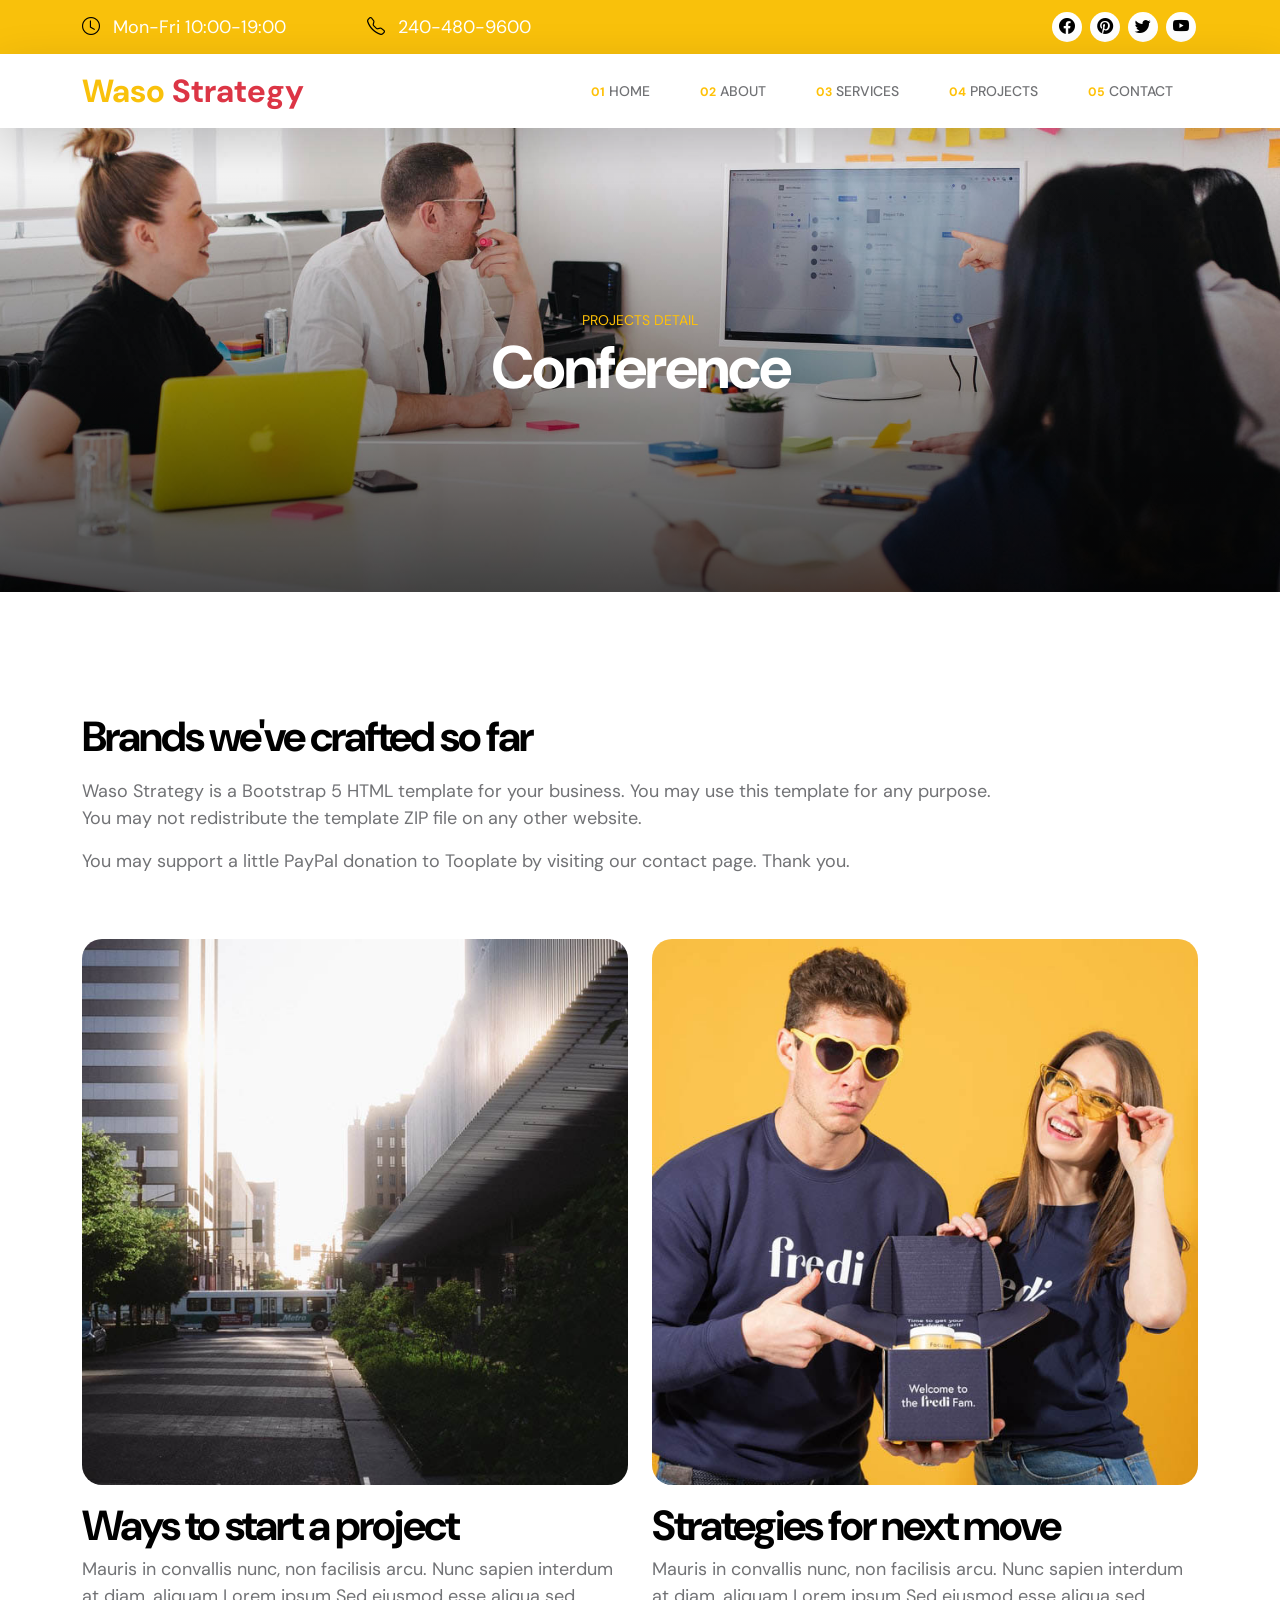
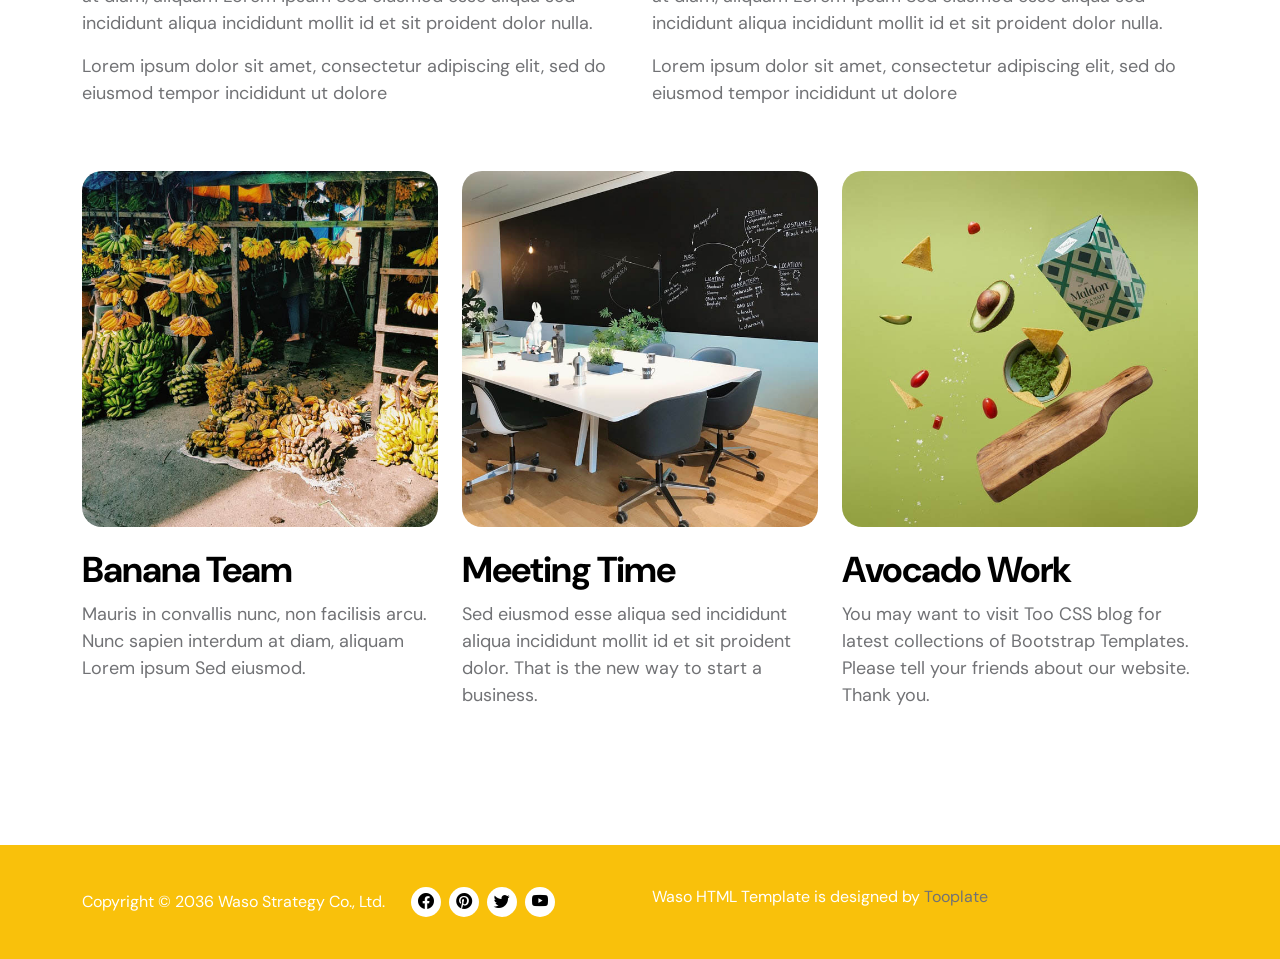
==== project-detail.html @ 43a8c9b9 "agregando esqueleto pagina web" ====
<!doctype html>
<html lang="en">
    <head>
        <meta charset="utf-8">
        <meta name="viewport" content="width=device-width, initial-scale=1">

        <meta name="description" content="">
        <meta name="author" content="Tooplate">

        <title>Waso Project Page - Free HTML Template</title>

        <!-- CSS FILES -->
        <link rel="preconnect" href="https://fonts.googleapis.com">
        
        <link rel="preconnect" href="https://fonts.gstatic.com" crossorigin>
        
        <link href="https://fonts.googleapis.com/css2?family=DM+Sans:wght@400;500;700&display=swap" rel="stylesheet">

        <link href="css/bootstrap.min.css" rel="stylesheet">

        <link href="css/bootstrap-icons.css" rel="stylesheet">

        <link href="css/magnific-popup.css" rel="stylesheet">

        <link href="css/tooplate-waso-strategy.css" rel="stylesheet">
        
<!--

Tooplate 2130 Waso Strategy

https://www.tooplate.com/view/2130-waso-strategy

Free Bootstrap 5 HTML Template

-->

    </head>
    
    <body class="projects-detail-page" id="section_1">

        <header class="site-header">
            <div class="container">
                <div class="row align-items-center">

                    <div class="col-lg-3 col-md-5 col-7">
                        <p class="text-white mb-0">
                            <i class="bi-clock site-header-icon me-2"></i>
                            Mon-Fri 10:00-19:00
                        </p>
                    </div>

                    <div class="col-lg-2 col-md-3 col-5">
                        <p class="text-white mb-0">
                            <a href="tel: 240-480-9600" class="text-white">
                                <i class="bi-telephone site-header-icon me-2"></i>
                                240-480-9600
                            </a>
                        </p>
                    </div>

                    <div class="col-lg-3 col-md-3 col-12 ms-auto">
                        <ul class="social-icon">
                            <li><a href="https://facebook.com/tooplate" class="social-icon-link bi-facebook"></a></li>

                            <li><a href="https://pinterest.com/tooplate" class="social-icon-link bi-pinterest"></a></li>

                            <li><a href="https://twitter.com/minthu" class="social-icon-link bi-twitter"></a></li>

                            <li><a href="https://www.youtube.com/tooplate" class="social-icon-link bi-youtube"></a></li>
                        </ul>
                    </div>

                </div>
            </div>
        </header>

        <nav class="navbar navbar-expand-lg bg-white shadow-lg">
            <div class="container">

                <a href="index.html" class="navbar-brand">Waso <span class="text-danger">Strategy</span></a>

                <button class="navbar-toggler" type="button" data-bs-toggle="collapse" data-bs-target="#navbarNav" aria-controls="navbarNav" aria-expanded="false" aria-label="Toggle navigation">
                    <span class="navbar-toggler-icon"></span>
                </button>

                <div class="collapse navbar-collapse" id="navbarNav">
                    <ul class="navbar-nav ms-auto">
                        <li class="nav-item">
                            <a class="nav-link" href="index.html#section_1"><small class="small-title"><strong class="text-warning">01</strong></small> Home</a>
                        </li>

                        <li class="nav-item">
                            <a class="nav-link" href="index.html#section_2"><small class="small-title"><strong class="text-warning">02</strong></small> About</a>
                        </li>

                        <li class="nav-item">
                            <a class="nav-link" href="index.html#section_3"><small class="small-title"><strong class="text-warning">03</strong></small> Services</a>
                        </li>

                        <li class="nav-item">
                            <a class="nav-link" href="index.html#section_4"><small class="small-title"><strong class="text-warning">04</strong></small> Projects</a>
                        </li>

                        <li class="nav-item">
                            <a class="nav-link" href="index.html#section_5"><small class="small-title"><strong class="text-warning">05</strong></small> Contact</a>
                        </li>
                    </ul>
                <div>
                        
            </div>
        </nav>

        <main>

            <section class="hero section-hero section-padding">
                <div class="container">
                    <div class="row">

                        <div class="col-lg-6 col-12 text-center mx-auto">
                            <div class="section-hero-text">
                                <small class="small-title text-warning">Projects Detail</small>

                                <h1 class="text-white">Conference</h1>
                            </div>
                        </div>

                    </div>
                </div>
            </section>


            <section class="projects section-padding">
                <div class="container">
                    <div class="row">

                        <div class="col-lg-10 col-12 mb-5">
                            <h2 class="mb-3">Brands we've crafted so far</h2>

                            <p>Waso Strategy is a Bootstrap 5 HTML template for your business. You may use this template for any purpose. You may not redistribute the template ZIP file on any other website.</p>

                            <p>You may support a little PayPal donation to Tooplate by visiting our <a href="https://www.tooplate.com/contact">contact page</a>. Thank you.</p>
                        </div>

                        <div class="col-lg-6 col-12 mb-5">
                            <img src="images/projects/pj-gal-szabo-CIXXIWxxec4-unsplash.jpg" class="img-fluid projects-image" alt="">

                            <h2 class="mt-3 mb-1">Ways to start a project</h2>

                            <p>Mauris in convallis nunc, non facilisis arcu. Nunc sapien interdum at diam, aliquam Lorem ipsum Sed eiusmod esse aliqua sed incididunt aliqua incididunt mollit id et sit proident dolor nulla.</p>

                            <p>Lorem ipsum dolor sit amet, consectetur adipiscing elit, sed do eiusmod tempor incididunt ut dolore</p>
                        </div>

                        <div class="col-lg-6 col-12 mb-5">
                            <img src="images/projects/team-fredi-FN3vmVee2sI-unsplash.jpg" class="img-fluid projects-image" alt="">

                            <h2 class="mt-3 mb-1">Strategies for next move</h2>

                            <p>Mauris in convallis nunc, non facilisis arcu. Nunc sapien interdum at diam, aliquam Lorem ipsum Sed eiusmod esse aliqua sed incididunt aliqua incididunt mollit id et sit proident dolor nulla.</p>

                            <p>Lorem ipsum dolor sit amet, consectetur adipiscing elit, sed do eiusmod tempor incididunt ut dolore</p>
                        </div>

                        <div class="col-lg-4 col-12">
                            <img src="images/projects/vmsign-x9yGe7wnvKQ-unsplash.jpg" class="img-fluid projects-image" alt="">

                            <h3 class="mt-3 mb-1">Banana Team</h3>

                            <p>Mauris in convallis nunc, non facilisis arcu. Nunc sapien interdum at diam, aliquam Lorem ipsum Sed eiusmod.</p>
                        </div>

                        <div class="col-lg-4 col-12 my-lg-0 my-5">
                            <img src="images/projects/elena-baidak-pz69kY0UQuQ-unsplash.jpg" class="img-fluid projects-image" alt="">

                            <h3 class="mt-3 mb-1">Meeting Time</h3>

                            <p>Sed eiusmod esse aliqua sed incididunt aliqua incididunt mollit id et sit proident dolor. That is the new way to start a business.</p>
                        </div>

                        <div class="col-lg-4 col-12">
                            <img src="images/projects/tangerine-newt-AKH4OVEmILc-unsplash.jpg" class="img-fluid projects-image" alt="">

                            <h3 class="mt-3 mb-1">Avocado Work</h3>

                            <p>You may want to visit Too CSS blog for latest collections of Bootstrap Templates. Please tell your friends about our website. Thank you.</p>
                        </div>

                    </div>
                </div>
            </section>

        </main>

        <footer class="site-footer">
            <div class="container">
                <div class="row">
                        
                    <div class="col-lg-6 col-12">
                        <div class="site-footer-wrap d-flex align-items-center">
                            <p class="copyright-text mb-0 me-4">Copyright © 2036 Waso Strategy Co., Ltd.</p>

                            <ul class="social-icon">
                                <li><a href="https://facebook.com/tooplate" class="social-icon-link bi-facebook"></a></li>

                                <li><a href="https://pinterest.com/tooplate" class="social-icon-link bi-pinterest"></a></li>
    
                                <li><a href="https://twitter.com/minthu" class="social-icon-link bi-twitter"></a></li>
    
                                <li><a href="https://www.youtube.com/tooplate" class="social-icon-link bi-youtube"></a></li>
                            </ul>
                            
                        </div>
                    </div>
                    
                    <div class="col-lg-6 col-12">
                    	<p class="copyright-text mb-0 me-4">Waso HTML Template is designed by <a href="https://www.tooplate.com/" target="_blank">Tooplate</a></p>
                    </div>
                    
                </div>
            </div>
        </footer>

        <!-- JAVASCRIPT FILES -->
        <script src="js/jquery.min.js"></script>
        <script src="js/bootstrap.min.js"></script>
        <script src="js/jquery.sticky.js"></script>
        <script src="js/jquery.magnific-popup.min.js"></script>
        <script src="js/magnific-popup-options.js"></script>
        <script src="js/click-scroll.js"></script>
        <script src="js/custom.js"></script>

    </body>
</html>
---- css/tooplate-waso-strategy.css ----
/*

Tooplate 2130 Waso Strategy

https://www.tooplate.com/view/2130-waso-strategy

Free Bootstrap 5 HTML Template

*/


/*---------------------------------------
  CUSTOM PROPERTIES ( VARIABLES )             
-----------------------------------------*/
:root {
  --white-color:                  #ffffff;
  --primary-color:                #f9c10b;
  --secondary-color:              #dc3545;
  --section-bg-color:             #f5f5f5;
  --dark-color:                   #000000;
  --p-color:                      #717275;

  --body-font-family:             'DM Sans', sans-serif;

  --h1-font-size:                 60px;
  --h2-font-size:                 42px;
  --h3-font-size:                 36px;
  --h4-font-size:                 32px;
  --h5-font-size:                 24px;
  --h6-font-size:                 22px;
  --p-font-size:                  18px;
  --menu-font-size:               14px;
  --copyright-text-font-size:     16px;

  --font-weight-normal:           400;
  --font-weight-medium:           500;
  --font-weight-bold:             700;
}

body {
    background: var(--white-color);
    font-family: var(--body-font-family); 
}


/*---------------------------------------
  TYPOGRAPHY               
-----------------------------------------*/

h2,
h3,
h4,
h5,
h6 {
  color: var(--dark-color);
}

h1,
h2,
h3,
h4,
h5,
h6 {
  font-weight: var(--font-weight-bold);
  letter-spacing: -1px;
}

h1 {
  font-size: var(--h1-font-size);
  letter-spacing: -2px;
}

h2 {
  font-size: var(--h2-font-size);
  letter-spacing: -2px;
}

h3 {
  font-size: var(--h3-font-size);
  line-height: inherit;
}

h4 {
  font-size: var(--h4-font-size);
  line-height: inherit;
}

h5 {
  font-size: var(--h5-font-size);
  line-height: normal;
}

h6 {
  font-size: var(--h6-font-size);
}

p {
  color: var(--p-color);
  font-size: var(--p-font-size);
  font-weight: var(--font-weight-normal);
}

ul li {
  color: var(--p-color);
  font-size: var(--p-font-size);
  font-weight: var(--font-weight-normal);
}

a, 
button {
  touch-action: manipulation;
  transition: all 0.3s;
}

a {
  color: var(--p-color);
  text-decoration: none;
}

a:hover {
  color: var(--primary-color);
}

::selection {
  background: var(--primary-color);
  color: var(--white-color);
}

::-moz-selection {
  background: var(--primary-color);
  color: var(--white-color);
}

.section-hero ::selection,
.bg-warning ::selection {
  background: #f9d55c;
}

.section-padding {
  padding-top: 120px;
  padding-bottom: 120px;
}

.custom-border-radius {
  border-radius: 20px;
}

b,
strong {
  font-weight: var(--font-weight-bold);
}

.small-title {
  text-transform: uppercase;
}


/*---------------------------------------
  CUSTOM ICON               
-----------------------------------------*/
.custom-icon {
  display: inline-block;
  height: 45px;
  width: 45px;
  line-height: 45px;
  border: 3px solid var(--white-color);
  text-align: center;
  border-radius: 50%;
  font-size: 20px;
  position: relative;
}

.custom-icon::before,
.custom-icon::after {
  box-sizing: inherit;
  content: "";
  position: absolute;
  width: 100%;
  height: 100%;
  left: 0;
  top: 0;
  border-radius: 50%;
}

.custom-icon::before {
  border: 3px solid transparent;
}

.custom-icon::after {
  border: 0 solid transparent;
}

.custom-icon:hover {
  border-color: transparent;
}

.custom-icon:hover::before {
  border-top-color: var(--primary-color);
  border-right-color: var(--primary-color);
  border-bottom-color: var(--primary-color);
  transition: border-top-color .15s linear,border-right-color .15s linear .1s,border-bottom-color .15s linear .2s;
}

.custom-icon:hover::after {
  border-top: 3px solid var(--primary-color);
  border-left-width: 3px;
  border-right-width: 3px;
  transform: rotate(270deg);
  transition: transform .4s linear 0s,border-left-width 0s linear .35s;
}

.play-icon::before {
  position: relative;
  left: 1px;
}


/*---------------------------------------
  CUSTOM BUTTON               
-----------------------------------------*/
.custom-btn {
  background: var(--secondary-color);
  border-radius: 100px;
  color: var(--white-color);
  font-size: var(--copyright-text-font-size);
  font-weight: var(--font-weight-bold);
  padding: 12px 24px;
}

.custom-btn:hover {
  background: var(--primary-color);
  color: var(--white-color);
}

.custom-bg-primary {
  background: var(--primary-color);
}

.custom-bg-primary:hover {
  background: var(--white-color);
  color: var(--dark-color);
}


/*---------------------------------------
  NAVIGATION              
-----------------------------------------*/
.navbar {
  z-index: 9;
  right: 0;
  left: 0;
}

.navbar-brand {
  font-size: 32px;
  font-weight: var(--font-weight-bold);
  color: var(--primary-color);
}

.navbar-expand-lg .navbar-nav .nav-link {
  padding-right: 25px;
  padding-left: 25px;
}

.navbar-nav .nav-link {
  color: var(--p-color);
  font-size: var(--menu-font-size);
  font-weight: var(--font-weight-medium);
  text-transform: uppercase;
  padding-top: 15px;
  padding-bottom: 15px;
}

.navbar-nav .nav-link.active, 
.navbar-nav .nav-link:hover,
.projects-detail-page .navbar-nav .nav-link.active:hover {
  color: var(--secondary-color);
}

.projects-detail-page .navbar-nav .nav-link.active {
  color: var(--p-color);
}

.navbar-toggler {
  border: 0;
  padding: 0;
  cursor: pointer;
  margin: 0;
  width: 30px;
  height: 35px;
  outline: none;
}

.navbar-toggler:focus {
  outline: none;
  box-shadow: none;
}

.navbar-toggler[aria-expanded="true"] .navbar-toggler-icon {
  background: transparent;
}

.navbar-toggler[aria-expanded="true"] .navbar-toggler-icon:before,
.navbar-toggler[aria-expanded="true"] .navbar-toggler-icon:after {
  transition: top 300ms 50ms ease, -webkit-transform 300ms 350ms ease;
  transition: top 300ms 50ms ease, transform 300ms 350ms ease;
  transition: top 300ms 50ms ease, transform 300ms 350ms ease, -webkit-transform 300ms 350ms ease;
  top: 0;
}

.navbar-toggler[aria-expanded="true"] .navbar-toggler-icon:before {
  transform: rotate(45deg);
}

.navbar-toggler[aria-expanded="true"] .navbar-toggler-icon:after {
  transform: rotate(-45deg);
}

.navbar-toggler .navbar-toggler-icon {
  background: var(--dark-color);
  transition: background 10ms 300ms ease;
  display: block;
  width: 30px;
  height: 2px;
  position: relative;
}

.navbar-toggler .navbar-toggler-icon:before,
.navbar-toggler .navbar-toggler-icon:after {
  transition: top 300ms 350ms ease, -webkit-transform 300ms 50ms ease;
  transition: top 300ms 350ms ease, transform 300ms 50ms ease;
  transition: top 300ms 350ms ease, transform 300ms 50ms ease, -webkit-transform 300ms 50ms ease;
  position: absolute;
  right: 0;
  left: 0;
  background: var(--dark-color);
  width: 30px;
  height: 2px;
  content: '';
}

.navbar-toggler .navbar-toggler-icon::before {
  top: -8px;
}

.navbar-toggler .navbar-toggler-icon::after {
  top: 8px;
}

.breadcrumb-item.active {
  color: var(--primary-color);
}


/*---------------------------------------
  SITE HEADER              
-----------------------------------------*/
.site-header {
  background: var(--primary-color);
  padding-top: 10px;
  padding-bottom: 10px;
}

.site-header-icon {
  color: var(--dark-color);
}

.site-header .social-icon {
  text-align: right;
}


/*---------------------------------------
  HERO              
-----------------------------------------*/
.hero {
  position: relative;
  height: calc(100vh - 133px);
}

.section-hero {
  background-image: url('../images/jason-goodman-MUZFKa_mttU-unsplash.jpg');
  background-repeat: no-repeat;
  background-position: center;
  background-size: cover;
  position: relative;
  height: auto;
  padding-top: 180px;
  padding-bottom: 180px;
}

.section-hero::before {
  content: "";
  background: linear-gradient(to top, var(--dark-color), transparent 90%);
  position: absolute;
  top: 0;
  right: 0;
  left: 0;
  width: 100%;
  height: 100%;
  pointer-events: none;
  opacity: 0.7;
}

.section-hero-text {
  position: relative;
}

.carousel {
  padding-right: 0;
  padding-left: 0;
}

.hero-carousel,
.carousel-inner,
.carousel-item {
  height: 100%;
}

.carousel-image-wrap::before {
  content: "";
  background: linear-gradient(to top, var(--dark-color), transparent 90%);
  position: absolute;
  z-index: 2;
  top: 0;
  right: 0;
  left: 0;
  width: 100%;
  height: 100%;
  pointer-events: none;
  opacity: 0.7;
}

.carousel-caption {
  z-index: 9;
  top: 32%;
  bottom: 0;
  left: 0;
  text-align: left;
  width: 50%;
  margin-right: 12px;
  margin-left: 12px;
}

.carousel-image-wrap {
  position: absolute;
  top: 0;
  right: 0;
  bottom: 0;
  width: 100%;
  height: 100%;
  margin-left: auto;
}

.carousel-image {
  width: 100%;
  height: 100%;
  object-fit: cover;
}

.carousel-control-next, 
.carousel-control-prev {
  top: auto;
  bottom: 50px;
  opacity: 1;
}

.carousel-control-prev {
  left: auto;
  right: 70px;
}

.carousel-control-next-icon, 
.carousel-control-prev-icon {
  width: 70px;
  height: 70px;
}


/*---------------------------------------
  ABOUT              
-----------------------------------------*/
.about-image-wrap {
  border-radius: 20px;
  position: relative;
  overflow: hidden;
}

.about-image-info {
  background: linear-gradient(to top, var(--dark-color), transparent 90%);
  position: absolute;
  bottom: 0;
  right: 0;
  left: 0;
  padding: 40px;
}

.about-image {
  border-radius: 20px;
  width: 100%;
  height: 100%;
  object-fit: cover;
}

.about-thumb {
  background: var(--primary-color);
  border-radius: 20px;
  margin-bottom: 24px;
  padding: 40px;
}


/*---------------------------------------
  SERVICES              
-----------------------------------------*/
.services {
  background: var(--section-bg-color);
}

.nav-tabs {
  border-bottom: 0;
}

.nav-tabs .nav-link,
.nav-tabs .nav-link span {
  color: var(--p-color);
  display: block;
  text-align: left;
}

.nav-tabs .nav-link {
  border-radius: 0;
  border: 0;
  border-left: 7px solid var(--p-color);
  margin-right: 30px;
  margin-left: 30px;
  margin-bottom: 30px;
  padding: 30px;
  transition: all 0.3s ease-in-out;
}

.nav-tabs .nav-item.show .nav-link, 
.nav-tabs .nav-link.active,
.nav-tabs .nav-link:focus, 
.nav-tabs .nav-link:hover {
  border-left-color: var(--secondary-color);
  background: var(--white-color);
  box-shadow: 0 1rem 3rem rgba(0,0,0,.175);
}

.nav-tabs .nav-link.active h3,
.nav-tabs .nav-link:focus h3, 
.nav-tabs .nav-link:hover h3 {
  color: var(--primary-color);
}


/*---------------------------------------
  PROJECTS              
-----------------------------------------*/
.projects-thumb {
  border-radius: 20px;
  position: relative;
  overflow: hidden;
  margin-bottom: 24px;
  transition: all 0.3s;
  cursor: pointer;
}

.projects-thumb-large {
  min-height: 356px;
}

.projects-thumb:hover {
  background: var(--white-color);
  box-shadow: 0 1rem 3rem rgba(0,0,0,.175);
}

.projects-thumb:hover .projects-image {
  transform: scale(1.2);
}

.projects-thumb:hover .projects-title-wrap {
  padding-bottom: 30px;
}

.projects-thumb:hover .custom-btn,
.projects-btn-wrap .custom-btn:hover {
  background: var(--primary-color);
}

.projects-title-wrap {
  background: linear-gradient(to top, var(--dark-color), transparent 90%);
  position: absolute;
  bottom: 0;
  right: 0;
  left: 0;
  padding: 25px 25px 10px 25px;
  transition: all 0.2s;
}

.projects-small-title {
  color: var(--primary-color);
  text-transform: uppercase;
}

.projects-title {
  color: var(--white-color);
}

.projects-image {
  border-radius: 20px;
  width: 100%;
  height: auto;
  transition: all 0.3s;
}

.projects-thumb-large .projects-image {
  object-fit: cover;
  height: 100%;
}

.projects-btn-wrap {
  position: absolute;
  bottom: 25px;
  right: 25px;
}

.projects-btn-wrap .custom-btn {
  font-size: 30px;
  padding: 7.5px 15px;
}


/*---------------------------------------
  CONTACT INFO               
-----------------------------------------*/
.contact-thumb {
  position: relative;
  bottom: 140px;
  margin-bottom: -140px;
}

.contact-info {
  border-radius: 20px;
  padding: 40px;
}

.google-map {
  border-radius: 20px;
}

.contact-icon {
  color: var(--primary-color);
  font-size: var(--h4-font-size);
}


/*---------------------------------------
  CONTACT              
-----------------------------------------*/
.contact-container-wrap {
  background-color: var(--primary-color);
  padding-bottom: 120px;
}

.contact-form {
  margin-top: 30px;
  margin-right: 30px;
}


/*---------------------------------------
  CUSTOM FORM               
-----------------------------------------*/
.custom-form .form-control {
  background: transparent;
  box-shadow: none;
  border-radius: 0;
  border: 0;
  border-bottom: 3px solid var(--section-bg-color);
  margin-bottom: 24px;
  padding-top: 13px;
  padding-bottom: 13px;
  transition: all 0.3s;
  outline: none;
}

.custom-form .form-control:hover,
.custom-form .form-control:focus {
  background: var(--white-color);
}

.custom-form button[type="submit"] {
  background: var(--secondary-color);
  border-radius: 100px;
  border: 0;
  color: var(--white-color);
  font-weight: var(--font-weight-bold);
  transition: all 0.3s;
  margin-bottom: 0;
}

.custom-form button[type="submit"]:hover,
.custom-form button[type="submit"]:focus {
  background: var(--white-color);
  color: var(--dark-color);
}


/*---------------------------------------
  SITE FOOTER              
-----------------------------------------*/
.site-footer {
  background: var(--primary-color);
  padding-top: 40px;
  padding-bottom: 40px;
}

.site-footer .copyright-text {
  color: var(--white-color);
  font-size: var(--copyright-text-font-size);
}


/*---------------------------------------
  SOCIAL ICON               
-----------------------------------------*/
.social-icon {
  margin: 0;
  padding: 0;
}

.social-icon li {
  list-style: none;
  display: inline-block;
  vertical-align: top;
}

.social-icon-link {
  background: var(--white-color);
  border-radius: 20px;
  font-size: var(--copyright-text-font-size);
  color: var(--dark-color);
  display: inline-block;
  vertical-align: top;
  margin: 2px;
  width: 30px;
  height: 30px;
  line-height: 30px;
  text-align: center;
}

.social-icon-link:hover {
  color: var(--primary-color);
}


/*---------------------------------------
  RESPONSIVE STYLES               
-----------------------------------------*/
@media screen and (min-width: 1600px) {
  .projects-thumb-large {
    min-height: 416px;
  }
}

@media screen and (max-width: 1280px) {
  .contact svg {
    bottom: 0;
    margin-bottom: 0;
  }
}

@media screen and (max-width: 991px) {
  h1 {
    font-size: 48px;
  }

  h2 {
    font-size: 36px;
  }

  h3 {
    font-size: 32px;
  }

  h4 {
    font-size: 28px;
  }

  h5 {
    font-size: 20px;
  }

  h6 {
    font-size: 18px;
  }

  .section-padding {
    padding-top: 80px;
    padding-bottom: 80px;
  }

  .custom-btn {
    font-size: var(--copyright-text-font-size);
    padding: 8px 16px;
  }

  .navbar-expand-lg .navbar-nav .nav-link {
    padding-left: 0;
  }

  .navbar-nav .nav-link {
    padding-top: 10px;
    padding-bottom: 10px;
  }

  .site-header .social-icon {
    text-align: left;
    margin-top: 10px;
  }

  .carousel-caption {
    width: 100%;
  }

  .about-thumb {
    padding: 30px;
  }

  .about-image {
    height: auto;
    margin-bottom: 24px;
  }

  .contact-container-wrap {
    padding-bottom: 50px;
  }

  .contact-form {
    margin-right: 0;
    margin-top: 80px;
    margin-bottom: 50px;
  }

  .contact-thumb {
    bottom: 0;
    margin-bottom: 0;
  }

  .site-footer {
    text-align: center;
  }
}

@media screen and (max-width: 480px) {
  h1 {
    font-size: 38px;
  }

  h2 {
    font-size: 32px;
  }

  h3 {
    font-size: 28px;
  }

  h4 {
    font-size: 24px;
  }

  h5 {
    font-size: 20px;
  }

  .contact-icon {
    font-size: 24px;
  }

  .site-header p {
    font-size: 14px;
  }

  .carousel-control-next, 
  .carousel-control-prev {
    bottom: 20px;
  }

  .nav-tabs .nav-link {
    margin-right: 0;
    margin-left: 0;
    padding: 15px;
  }

  .contact-info {
    padding: 30px 25px;
  }

  .site-footer-wrap {
    flex-direction: column;
  }

  .copyright-text {
    padding-bottom: 10px;
  }
}
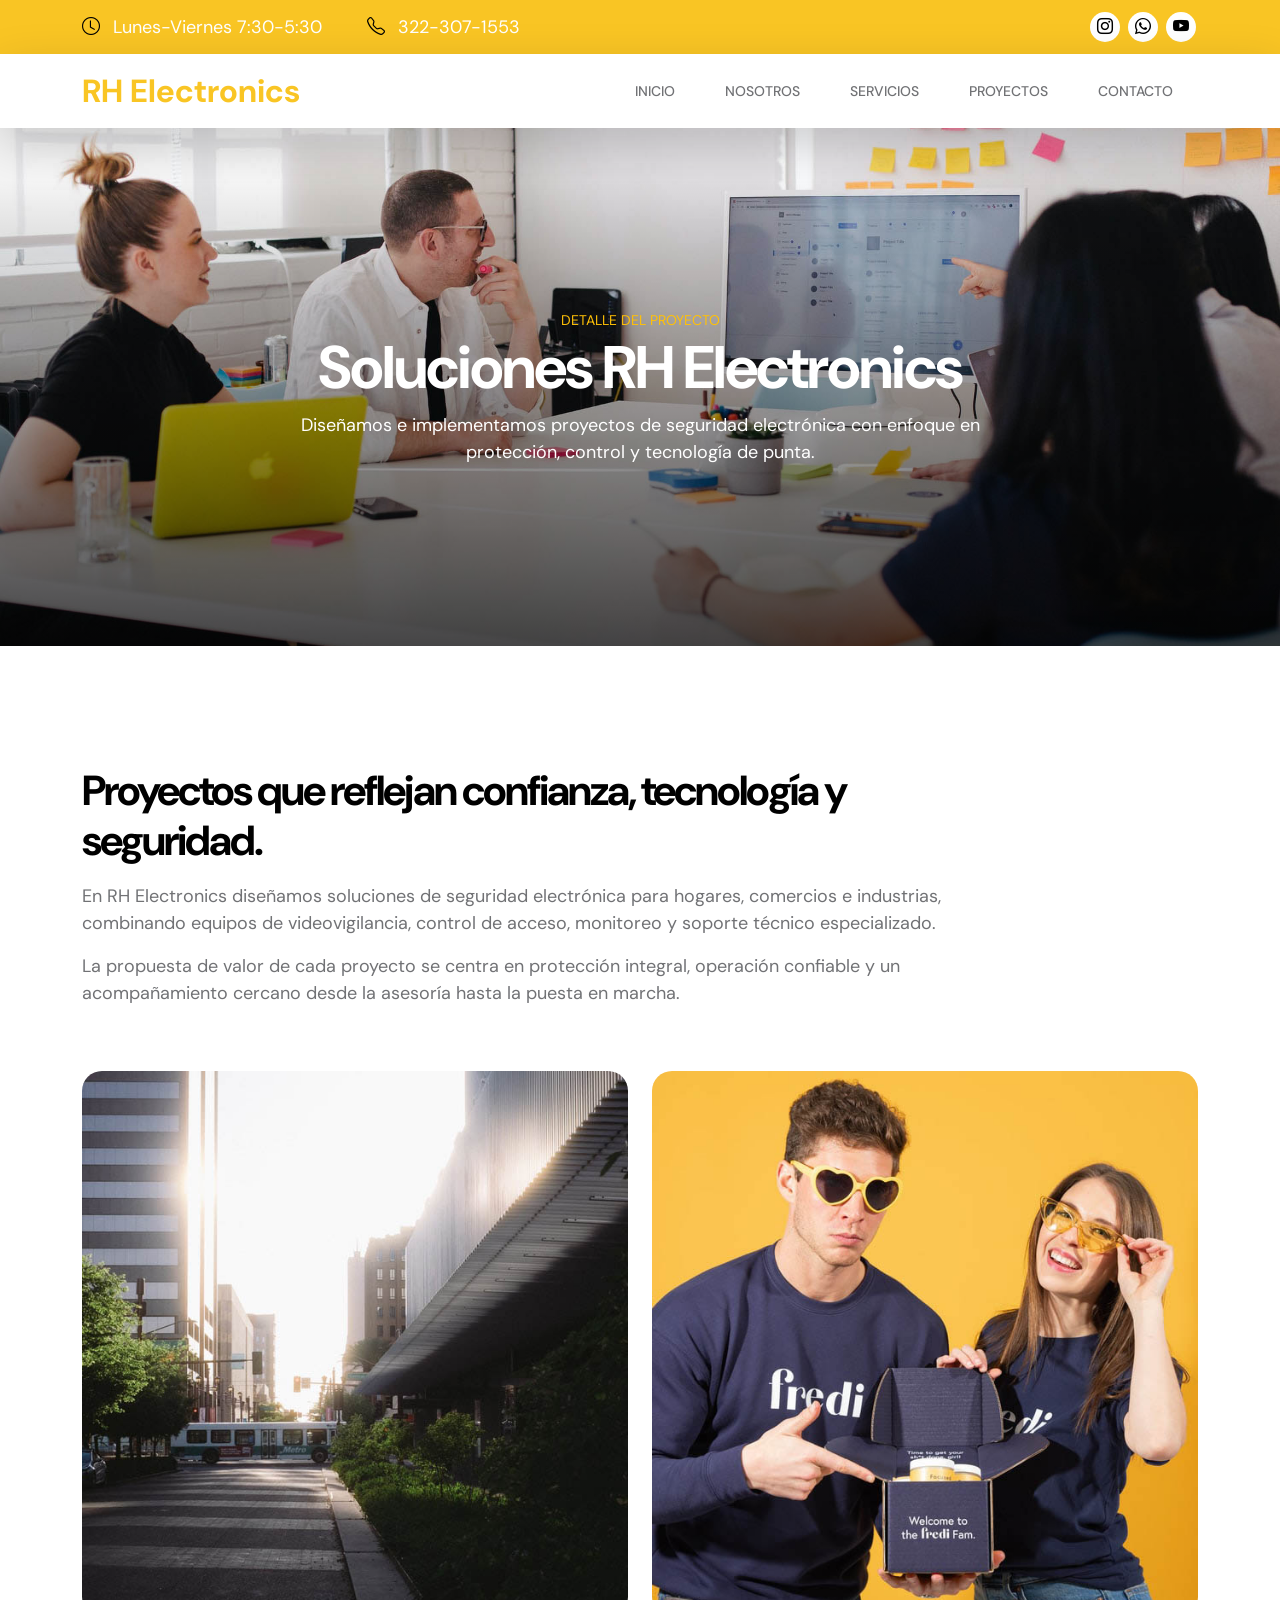
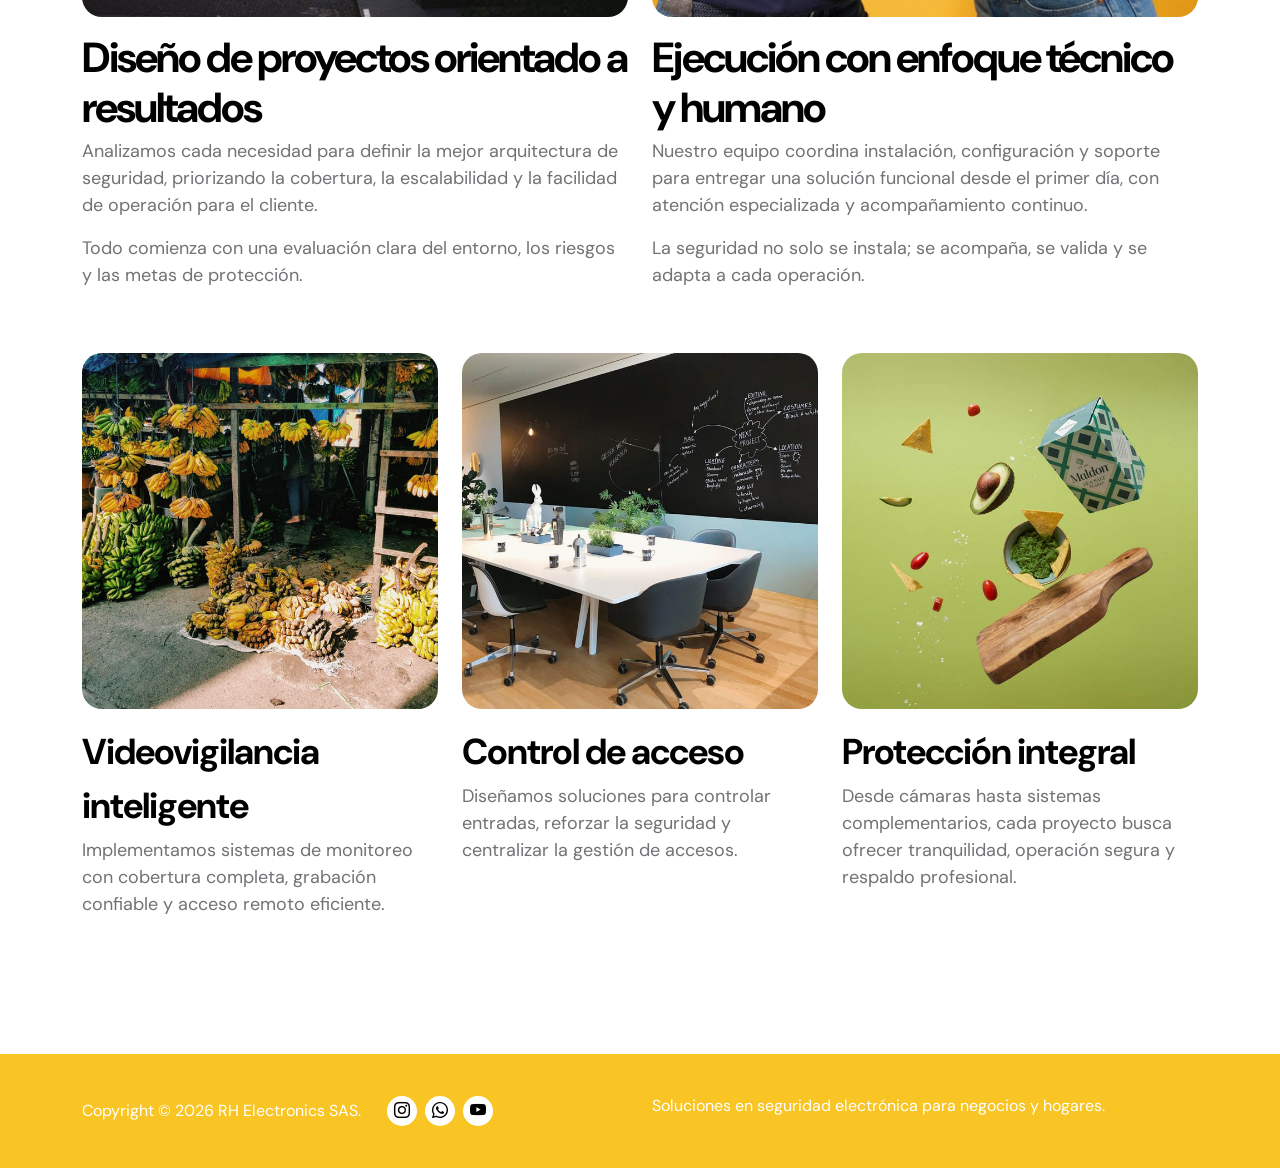
==== commit 25bc22ea: "ajustes en pagina de proyectos" ====
--- a/project-detail.html
+++ b/project-detail.html
@@ -7,7 +7,7 @@
         <meta name="description" content="">
         <meta name="author" content="Tooplate">
 
-        <title>Waso Project Page - Free HTML Template</title>
+        <title>RH Electronics | Detalle de proyecto</title>
 
         <!-- CSS FILES -->
         <link rel="preconnect" href="https://fonts.googleapis.com">
@@ -45,28 +45,26 @@
                     <div class="col-lg-3 col-md-5 col-7">
                         <p class="text-white mb-0">
                             <i class="bi-clock site-header-icon me-2"></i>
-                            Mon-Fri 10:00-19:00
+                            Lunes-Viernes 7:30-5:30
                         </p>
                     </div>
 
                     <div class="col-lg-2 col-md-3 col-5">
                         <p class="text-white mb-0">
-                            <a href="tel: 240-480-9600" class="text-white">
+                            <a href="tel: 322-307-1553" class="text-white">
                                 <i class="bi-telephone site-header-icon me-2"></i>
-                                240-480-9600
+                                322-307-1553
                             </a>
                         </p>
                     </div>
 
                     <div class="col-lg-3 col-md-3 col-12 ms-auto">
                         <ul class="social-icon">
-                            <li><a href="https://facebook.com/tooplate" class="social-icon-link bi-facebook"></a></li>
-
-                            <li><a href="https://pinterest.com/tooplate" class="social-icon-link bi-pinterest"></a></li>
-
-                            <li><a href="https://twitter.com/minthu" class="social-icon-link bi-twitter"></a></li>
-
-                            <li><a href="https://www.youtube.com/tooplate" class="social-icon-link bi-youtube"></a></li>
+                            <li><a href="https://www.instagram.com/rhelectronics_sas/" target="_blank" rel="noopener noreferrer" class="social-icon-link bi-instagram"></a></li>
+
+                            <li><a href="https://wa.me/573223071553?text=Hola,%20quiero%20más%20información." target="_blank" rel="noopener noreferrer" class="social-icon-link bi-whatsapp"></a></li>
+
+                            <li><a href="https://www.youtube.com" target="_blank" rel="noopener noreferrer" class="social-icon-link bi-youtube"></a></li>
                         </ul>
                     </div>
 
@@ -77,7 +75,7 @@
         <nav class="navbar navbar-expand-lg bg-white shadow-lg">
             <div class="container">
 
-                <a href="index.html" class="navbar-brand">Waso <span class="text-danger">Strategy</span></a>
+                <a href="index.html" class="navbar-brand">RH Electronics</a>
 
                 <button class="navbar-toggler" type="button" data-bs-toggle="collapse" data-bs-target="#navbarNav" aria-controls="navbarNav" aria-expanded="false" aria-label="Toggle navigation">
                     <span class="navbar-toggler-icon"></span>
@@ -86,23 +84,23 @@
                 <div class="collapse navbar-collapse" id="navbarNav">
                     <ul class="navbar-nav ms-auto">
                         <li class="nav-item">
-                            <a class="nav-link" href="index.html#section_1"><small class="small-title"><strong class="text-warning">01</strong></small> Home</a>
-                        </li>
-
-                        <li class="nav-item">
-                            <a class="nav-link" href="index.html#section_2"><small class="small-title"><strong class="text-warning">02</strong></small> About</a>
-                        </li>
-
-                        <li class="nav-item">
-                            <a class="nav-link" href="index.html#section_3"><small class="small-title"><strong class="text-warning">03</strong></small> Services</a>
-                        </li>
-
-                        <li class="nav-item">
-                            <a class="nav-link" href="index.html#section_4"><small class="small-title"><strong class="text-warning">04</strong></small> Projects</a>
-                        </li>
-
-                        <li class="nav-item">
-                            <a class="nav-link" href="index.html#section_5"><small class="small-title"><strong class="text-warning">05</strong></small> Contact</a>
+                            <a class="nav-link" href="index.html#section_1"><small class="small-title"><strong class="text-warning"></strong></small> Inicio</a>
+                        </li>
+
+                        <li class="nav-item">
+                            <a class="nav-link" href="index.html#section_2"><small class="small-title"><strong class="text-warning"></strong></small> Nosotros</a>
+                        </li>
+
+                        <li class="nav-item">
+                            <a class="nav-link" href="index.html#section_3"><small class="small-title"><strong class="text-warning"></strong></small> Servicios</a>
+                        </li>
+
+                        <li class="nav-item">
+                            <a class="nav-link" href="index.html#section_4"><small class="small-title"><strong class="text-warning"></strong></small> Proyectos</a>
+                        </li>
+
+                        <li class="nav-item">
+                            <a class="nav-link" href="index.html#section_5"><small class="small-title"><strong class="text-warning"></strong></small> Contacto</a>
                         </li>
                     </ul>
                 <div>
@@ -116,11 +114,13 @@
                 <div class="container">
                     <div class="row">
 
-                        <div class="col-lg-6 col-12 text-center mx-auto">
+                        <div class="col-lg-8 col-12 text-center mx-auto">
                             <div class="section-hero-text">
-                                <small class="small-title text-warning">Projects Detail</small>
-
-                                <h1 class="text-white">Conference</h1>
+                                <small class="small-title text-warning">Detalle del proyecto</small>
+
+                                <h1 class="text-white">Soluciones RH Electronics</h1>
+
+                                <p class="text-white mb-0">Diseñamos e implementamos proyectos de seguridad electrónica con enfoque en protección, control y tecnología de punta.</p>
                             </div>
                         </div>
 
@@ -134,55 +134,55 @@
                     <div class="row">
 
                         <div class="col-lg-10 col-12 mb-5">
-                            <h2 class="mb-3">Brands we've crafted so far</h2>
-
-                            <p>Waso Strategy is a Bootstrap 5 HTML template for your business. You may use this template for any purpose. You may not redistribute the template ZIP file on any other website.</p>
-
-                            <p>You may support a little PayPal donation to Tooplate by visiting our <a href="https://www.tooplate.com/contact">contact page</a>. Thank you.</p>
+                            <h2 class="mb-3">Proyectos que reflejan confianza, tecnología y seguridad.</h2>
+
+                            <p>En RH Electronics diseñamos soluciones de seguridad electrónica para hogares, comercios e industrias, combinando equipos de videovigilancia, control de acceso, monitoreo y soporte técnico especializado.</p>
+
+                            <p>La propuesta de valor de cada proyecto se centra en protección integral, operación confiable y un acompañamiento cercano desde la asesoría hasta la puesta en marcha.</p>
                         </div>
 
                         <div class="col-lg-6 col-12 mb-5">
-                            <img src="images/projects/pj-gal-szabo-CIXXIWxxec4-unsplash.jpg" class="img-fluid projects-image" alt="">
-
-                            <h2 class="mt-3 mb-1">Ways to start a project</h2>
-
-                            <p>Mauris in convallis nunc, non facilisis arcu. Nunc sapien interdum at diam, aliquam Lorem ipsum Sed eiusmod esse aliqua sed incididunt aliqua incididunt mollit id et sit proident dolor nulla.</p>
-
-                            <p>Lorem ipsum dolor sit amet, consectetur adipiscing elit, sed do eiusmod tempor incididunt ut dolore</p>
+                            <img src="images/projects/pj-gal-szabo-CIXXIWxxec4-unsplash.jpg" class="img-fluid projects-image" alt="Proyecto de seguridad electrónica">
+
+                            <h2 class="mt-3 mb-1">Diseño de proyectos orientado a resultados</h2>
+
+                            <p>Analizamos cada necesidad para definir la mejor arquitectura de seguridad, priorizando la cobertura, la escalabilidad y la facilidad de operación para el cliente.</p>
+
+                            <p>Todo comienza con una evaluación clara del entorno, los riesgos y las metas de protección.</p>
                         </div>
 
                         <div class="col-lg-6 col-12 mb-5">
-                            <img src="images/projects/team-fredi-FN3vmVee2sI-unsplash.jpg" class="img-fluid projects-image" alt="">
-
-                            <h2 class="mt-3 mb-1">Strategies for next move</h2>
-
-                            <p>Mauris in convallis nunc, non facilisis arcu. Nunc sapien interdum at diam, aliquam Lorem ipsum Sed eiusmod esse aliqua sed incididunt aliqua incididunt mollit id et sit proident dolor nulla.</p>
-
-                            <p>Lorem ipsum dolor sit amet, consectetur adipiscing elit, sed do eiusmod tempor incididunt ut dolore</p>
+                            <img src="images/projects/team-fredi-FN3vmVee2sI-unsplash.jpg" class="img-fluid projects-image" alt="Equipo RH Electronics trabajando en un proyecto">
+
+                            <h2 class="mt-3 mb-1">Ejecución con enfoque técnico y humano</h2>
+
+                            <p>Nuestro equipo coordina instalación, configuración y soporte para entregar una solución funcional desde el primer día, con atención especializada y acompañamiento continuo.</p>
+
+                            <p>La seguridad no solo se instala; se acompaña, se valida y se adapta a cada operación.</p>
                         </div>
 
                         <div class="col-lg-4 col-12">
-                            <img src="images/projects/vmsign-x9yGe7wnvKQ-unsplash.jpg" class="img-fluid projects-image" alt="">
-
-                            <h3 class="mt-3 mb-1">Banana Team</h3>
-
-                            <p>Mauris in convallis nunc, non facilisis arcu. Nunc sapien interdum at diam, aliquam Lorem ipsum Sed eiusmod.</p>
+                            <img src="images/projects/vmsign-x9yGe7wnvKQ-unsplash.jpg" class="img-fluid projects-image" alt="Proyecto de videovigilancia">
+
+                            <h3 class="mt-3 mb-1">Videovigilancia inteligente</h3>
+
+                            <p>Implementamos sistemas de monitoreo con cobertura completa, grabación confiable y acceso remoto eficiente.</p>
                         </div>
 
                         <div class="col-lg-4 col-12 my-lg-0 my-5">
-                            <img src="images/projects/elena-baidak-pz69kY0UQuQ-unsplash.jpg" class="img-fluid projects-image" alt="">
-
-                            <h3 class="mt-3 mb-1">Meeting Time</h3>
-
-                            <p>Sed eiusmod esse aliqua sed incididunt aliqua incididunt mollit id et sit proident dolor. That is the new way to start a business.</p>
+                            <img src="images/projects/elena-baidak-pz69kY0UQuQ-unsplash.jpg" class="img-fluid projects-image" alt="Proyecto de control de acceso">
+
+                            <h3 class="mt-3 mb-1">Control de acceso</h3>
+
+                            <p>Diseñamos soluciones para controlar entradas, reforzar la seguridad y centralizar la gestión de accesos.</p>
                         </div>
 
                         <div class="col-lg-4 col-12">
-                            <img src="images/projects/tangerine-newt-AKH4OVEmILc-unsplash.jpg" class="img-fluid projects-image" alt="">
-
-                            <h3 class="mt-3 mb-1">Avocado Work</h3>
-
-                            <p>You may want to visit Too CSS blog for latest collections of Bootstrap Templates. Please tell your friends about our website. Thank you.</p>
+                            <img src="images/projects/tangerine-newt-AKH4OVEmILc-unsplash.jpg" class="img-fluid projects-image" alt="Proyecto de seguridad integral">
+
+                            <h3 class="mt-3 mb-1">Protección integral</h3>
+
+                            <p>Desde cámaras hasta sistemas complementarios, cada proyecto busca ofrecer tranquilidad, operación segura y respaldo profesional.</p>
                         </div>
 
                     </div>
@@ -197,23 +197,21 @@
                         
                     <div class="col-lg-6 col-12">
                         <div class="site-footer-wrap d-flex align-items-center">
-                            <p class="copyright-text mb-0 me-4">Copyright © 2036 Waso Strategy Co., Ltd.</p>
+                            <p class="copyright-text mb-0 me-4">Copyright © 2026 RH Electronics SAS.</p>
 
                             <ul class="social-icon">
-                                <li><a href="https://facebook.com/tooplate" class="social-icon-link bi-facebook"></a></li>
-
-                                <li><a href="https://pinterest.com/tooplate" class="social-icon-link bi-pinterest"></a></li>
+                                <li><a href="https://www.instagram.com/rhelectronics_sas/" target="_blank" rel="noopener noreferrer" class="social-icon-link bi-instagram"></a></li>
+
+                                <li><a href="https://wa.me/573223071553?text=Hola,%20quiero%20más%20información." target="_blank" rel="noopener noreferrer" class="social-icon-link bi-whatsapp"></a></li>
     
-                                <li><a href="https://twitter.com/minthu" class="social-icon-link bi-twitter"></a></li>
-    
-                                <li><a href="https://www.youtube.com/tooplate" class="social-icon-link bi-youtube"></a></li>
+                                <li><a href="https://www.youtube.com" target="_blank" rel="noopener noreferrer" class="social-icon-link bi-youtube"></a></li>
                             </ul>
                             
                         </div>
                     </div>
                     
                     <div class="col-lg-6 col-12">
-                    	<p class="copyright-text mb-0 me-4">Waso HTML Template is designed by <a href="https://www.tooplate.com/" target="_blank">Tooplate</a></p>
+                    	<p class="copyright-text mb-0 me-4">Soluciones en seguridad electrónica para negocios y hogares.</p>
                     </div>
                     
                 </div>
--- a/css/tooplate-waso-strategy.css
+++ b/css/tooplate-waso-strategy.css
@@ -14,8 +14,8 @@
 -----------------------------------------*/
 :root {
   --white-color:                  #ffffff;
-  --primary-color:                #f9c10b;
-  --secondary-color:              #dc3545;
+  --primary-color:                #F9C524;
+  --secondary-color:              #0D6EFD;
   --section-bg-color:             #f5f5f5;
   --dark-color:                   #000000;
   --p-color:                      #717275;
@@ -437,7 +437,7 @@
   bottom: 0;
   left: 0;
   text-align: left;
-  width: 50%;
+  width: 55%;
   margin-right: 12px;
   margin-left: 12px;
 }
@@ -517,43 +517,119 @@
   background: var(--section-bg-color);
 }
 
-.nav-tabs {
-  border-bottom: 0;
-}
-
-.nav-tabs .nav-link,
-.nav-tabs .nav-link span {
+.service-card {
+  background: var(--white-color);
+  border-left: 7px solid var(--p-color);
+  padding: 30px;
+  text-align: left;
+  transition: all 0.3s ease-in-out;
+  height: 220px;
+  overflow: hidden;
+  display: flex;
+  flex-direction: column;
+  justify-content: flex-start;
+}
+
+.service-card h3 {
+  font-size: 22px;
+  margin-bottom: 10px;
+}
+
+.service-card span {
   color: var(--p-color);
   display: block;
-  text-align: left;
-}
-
-.nav-tabs .nav-link {
-  border-radius: 0;
-  border: 0;
-  border-left: 7px solid var(--p-color);
-  margin-right: 30px;
-  margin-left: 30px;
-  margin-bottom: 30px;
-  padding: 30px;
-  transition: all 0.3s ease-in-out;
-}
-
-.nav-tabs .nav-item.show .nav-link, 
-.nav-tabs .nav-link.active,
-.nav-tabs .nav-link:focus, 
-.nav-tabs .nav-link:hover {
-  border-left-color: var(--secondary-color);
-  background: var(--white-color);
+}
+
+.service-card .service-icon {
+  color: var(--primary-color);
+  display: block;
+  font-size: 40px;
+  margin-bottom: 20px;
+}
+
+.service-card:hover {
+  border-left-color: #0d6efd;
   box-shadow: 0 1rem 3rem rgba(0,0,0,.175);
 }
 
-.nav-tabs .nav-link.active h3,
-.nav-tabs .nav-link:focus h3, 
-.nav-tabs .nav-link:hover h3 {
-  color: var(--primary-color);
-}
-
+.services-carousel {
+  padding-bottom: 0.5rem;
+}
+
+.services-carousel .carousel-inner {
+  overflow: hidden;
+  min-height: 320px;
+  height: 320px;
+}
+
+.services-carousel .carousel-item {
+  height: 100%;
+  min-height: 320px;
+}
+
+.services-carousel .carousel-item > .row {
+  min-height: 100%;
+  height: 100%;
+  align-items: stretch;
+}
+
+.services-carousel .carousel-item .col {
+  display: flex;
+  height: 100%;
+}
+
+.services-carousel .carousel-control-prev,
+.services-carousel .carousel-control-next {
+  position: static;
+  display: inline-flex;
+  align-items: center;
+  justify-content: center;
+  width: 44px;
+  height: 44px;
+  margin: 0 8px;
+  background: var(--primary-color);
+  border-radius: 50%;
+  opacity: 1;
+}
+
+.services-carousel .carousel-control-prev:hover,
+.services-carousel .carousel-control-next:hover {
+  background: var(--secondary-color);
+}
+
+.services-carousel .carousel-control-prev-icon,
+.services-carousel .carousel-control-next-icon {
+  width: auto;
+  height: auto;
+  background-image: none;
+}
+
+.services-carousel .carousel-control-icon {
+  color: var(--white-color);
+  font-size: 1.1rem;
+}
+
+.services-carousel-mobile .carousel-inner {
+  overflow: hidden;
+  min-height: 0;
+  height: auto;
+}
+
+.services-carousel-mobile .carousel-item {
+  height: auto;
+  min-height: 0;
+}
+
+.services-carousel-mobile .service-card {
+  height: auto;
+  min-height: 220px;
+}
+
+.services-carousel-mobile .service-card {
+  height: 260px;
+  min-height: 260px;
+  overflow: hidden;
+}
 
 /*---------------------------------------
   PROJECTS              
@@ -888,10 +964,8 @@
     bottom: 20px;
   }
 
-  .nav-tabs .nav-link {
-    margin-right: 0;
-    margin-left: 0;
-    padding: 15px;
+  .service-card {
+    padding: 20px;
   }
 
   .contact-info {
@@ -907,3 +981,4 @@
   }
 }
 
+
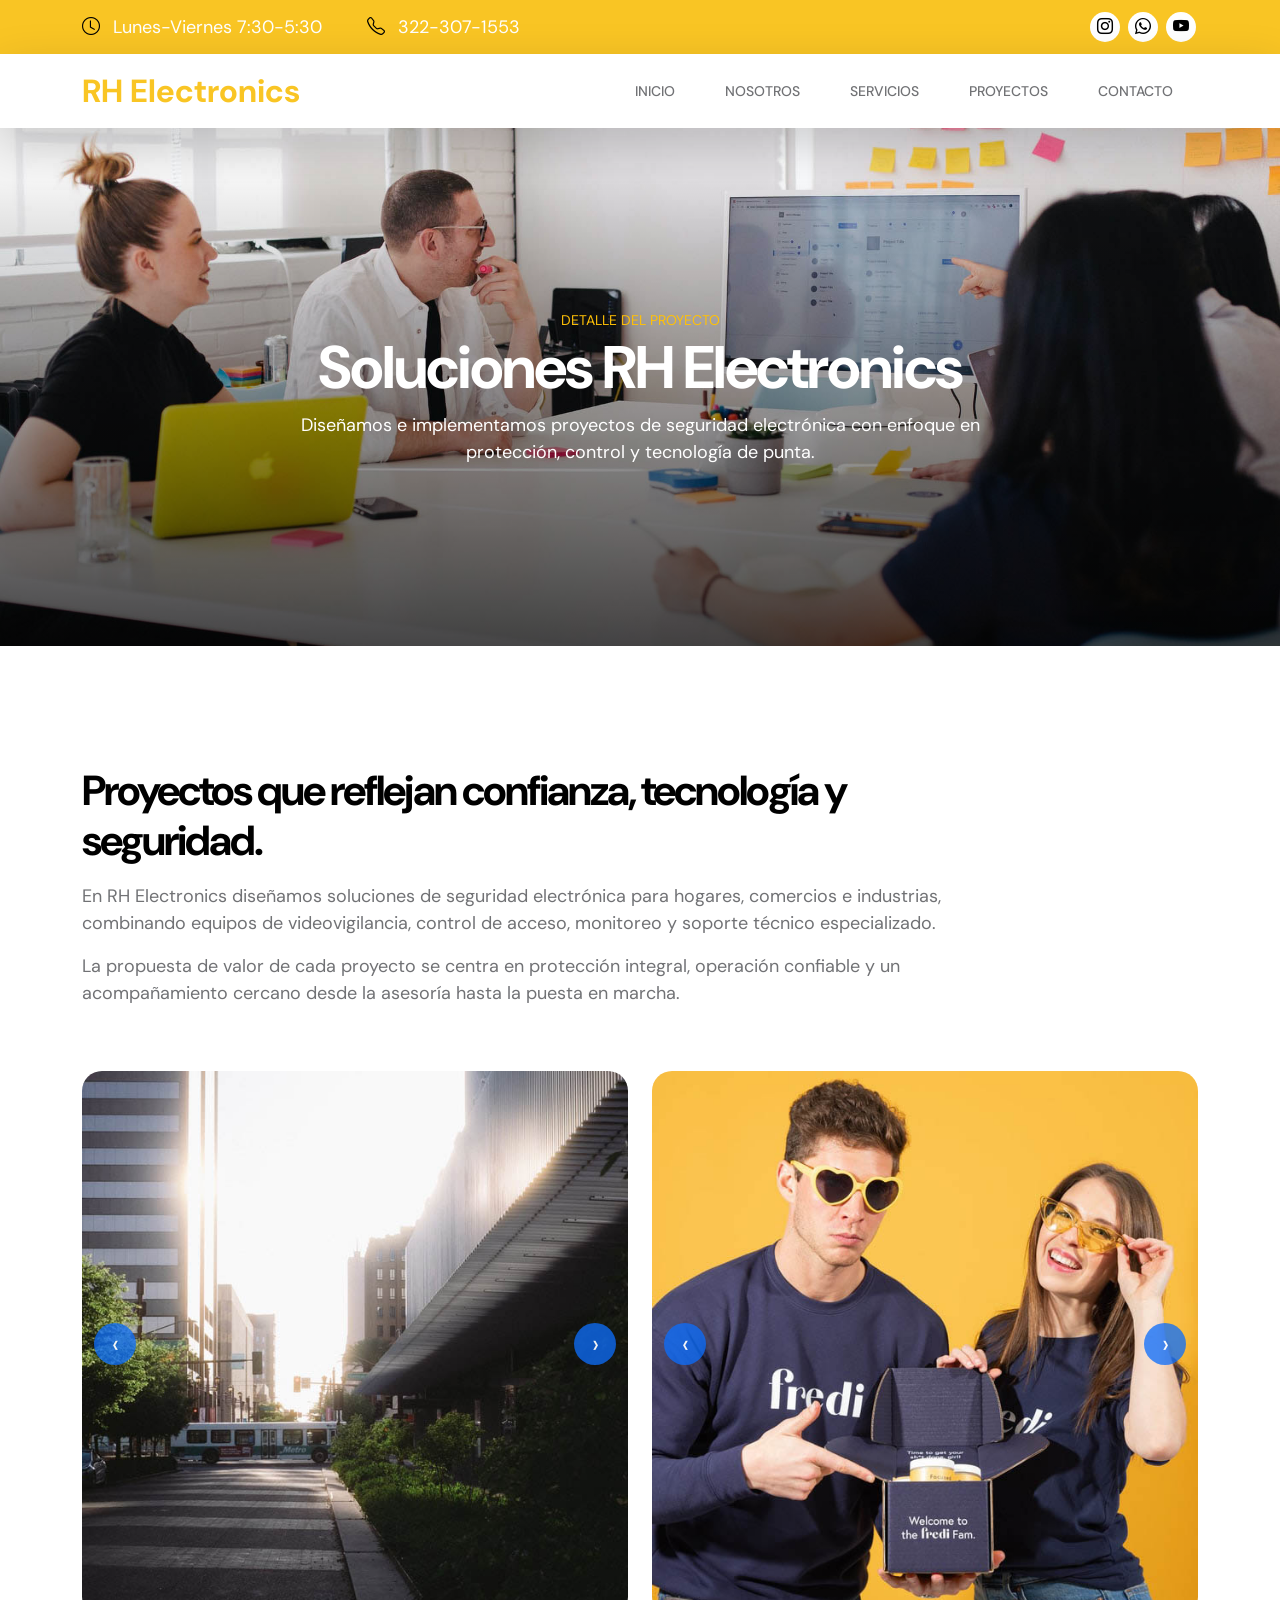
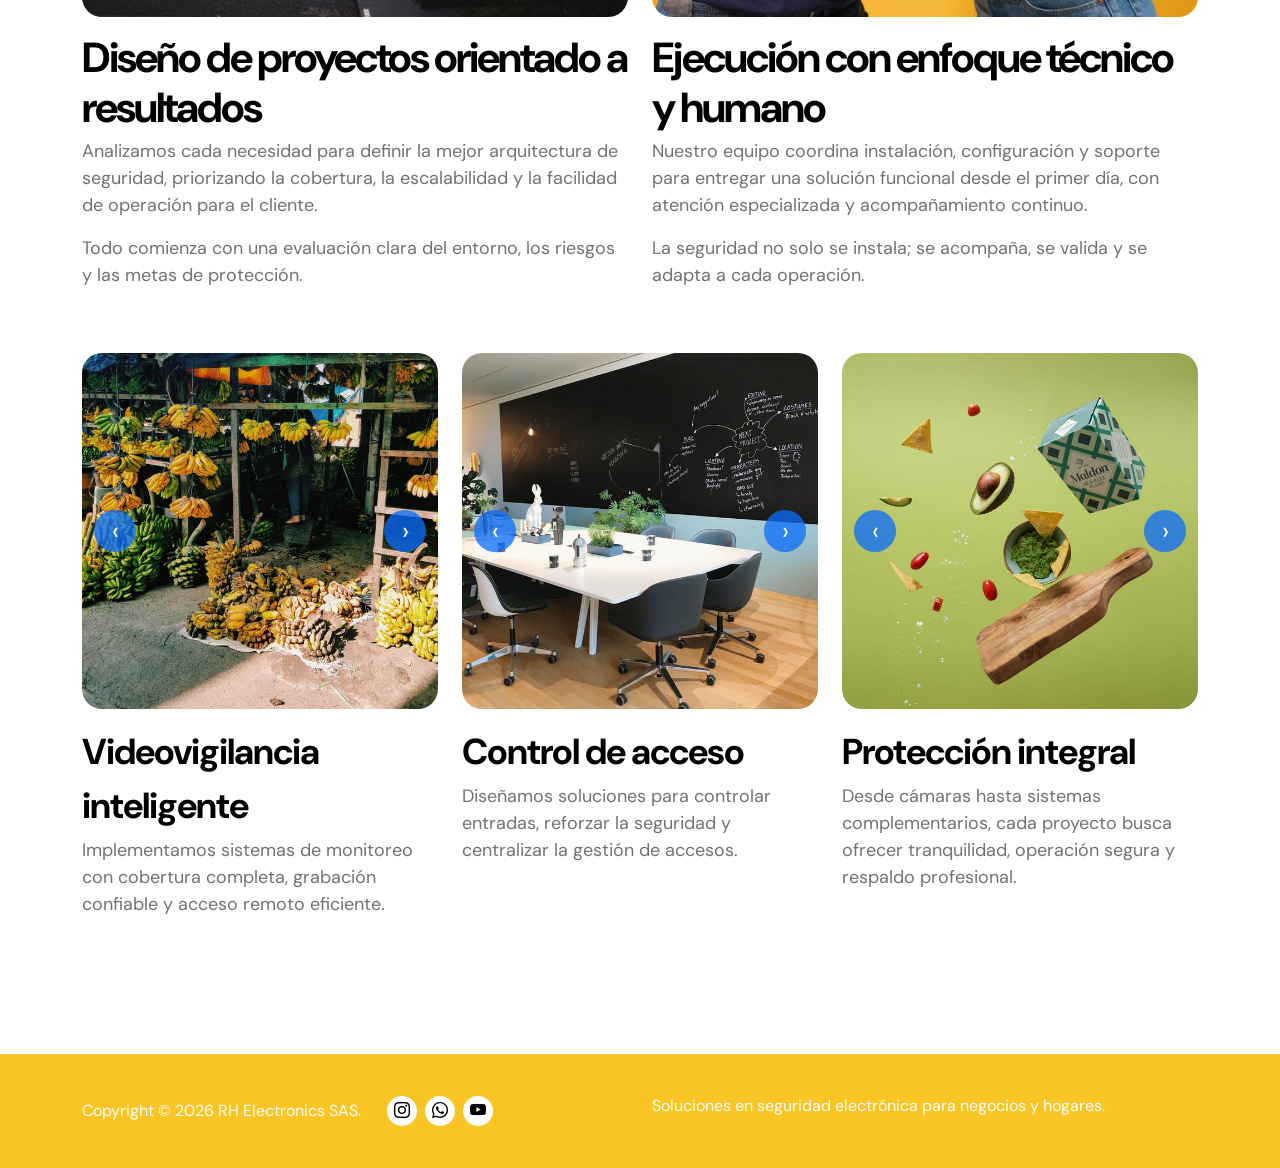
==== commit 782b4850: "ajustes en pagina de proyectos" ====
--- a/project-detail.html
+++ b/project-detail.html
@@ -142,7 +142,15 @@
                         </div>
 
                         <div class="col-lg-6 col-12 mb-5">
-                            <img src="images/projects/pj-gal-szabo-CIXXIWxxec4-unsplash.jpg" class="img-fluid projects-image" alt="Proyecto de seguridad electrónica">
+                            <div class="project-media project-gallery-item" data-images='[
+                                "images/projects/pj-gal-szabo-CIXXIWxxec4-unsplash.jpg",
+                                "images/projects/team-fredi-FN3vmVee2sI-unsplash.jpg",
+                                "images/projects/vmsign-x9yGe7wnvKQ-unsplash.jpg"
+                            ]'>
+                                <img src="images/projects/pj-gal-szabo-CIXXIWxxec4-unsplash.jpg" class="img-fluid projects-image project-gallery-image" alt="Proyecto de seguridad electrónica">
+                                <button class="gallery-arrow gallery-arrow-prev" type="button" aria-label="Imagen anterior">&#8249;</button>
+                                <button class="gallery-arrow gallery-arrow-next" type="button" aria-label="Imagen siguiente">&#8250;</button>
+                            </div>
 
                             <h2 class="mt-3 mb-1">Diseño de proyectos orientado a resultados</h2>
 
@@ -152,7 +160,15 @@
                         </div>
 
                         <div class="col-lg-6 col-12 mb-5">
-                            <img src="images/projects/team-fredi-FN3vmVee2sI-unsplash.jpg" class="img-fluid projects-image" alt="Equipo RH Electronics trabajando en un proyecto">
+                            <div class="project-media project-gallery-item" data-images='[
+                                "images/projects/team-fredi-FN3vmVee2sI-unsplash.jpg",
+                                "images/projects/pj-gal-szabo-CIXXIWxxec4-unsplash.jpg",
+                                "images/projects/elena-baidak-pz69kY0UQuQ-unsplash.jpg"
+                            ]'>
+                                <img src="images/projects/team-fredi-FN3vmVee2sI-unsplash.jpg" class="img-fluid projects-image project-gallery-image" alt="Equipo RH Electronics trabajando en un proyecto">
+                                <button class="gallery-arrow gallery-arrow-prev" type="button" aria-label="Imagen anterior">&#8249;</button>
+                                <button class="gallery-arrow gallery-arrow-next" type="button" aria-label="Imagen siguiente">&#8250;</button>
+                            </div>
 
                             <h2 class="mt-3 mb-1">Ejecución con enfoque técnico y humano</h2>
 
@@ -162,7 +178,15 @@
                         </div>
 
                         <div class="col-lg-4 col-12">
-                            <img src="images/projects/vmsign-x9yGe7wnvKQ-unsplash.jpg" class="img-fluid projects-image" alt="Proyecto de videovigilancia">
+                            <div class="project-media project-gallery-item" data-images='[
+                                "images/projects/vmsign-x9yGe7wnvKQ-unsplash.jpg",
+                                "images/projects/tangerine-newt-AKH4OVEmILc-unsplash.jpg",
+                                "images/projects/elena-baidak-pz69kY0UQuQ-unsplash.jpg"
+                            ]'>
+                                <img src="images/projects/vmsign-x9yGe7wnvKQ-unsplash.jpg" class="img-fluid projects-image project-gallery-image" alt="Proyecto de videovigilancia">
+                                <button class="gallery-arrow gallery-arrow-prev" type="button" aria-label="Imagen anterior">&#8249;</button>
+                                <button class="gallery-arrow gallery-arrow-next" type="button" aria-label="Imagen siguiente">&#8250;</button>
+                            </div>
 
                             <h3 class="mt-3 mb-1">Videovigilancia inteligente</h3>
 
@@ -170,7 +194,15 @@
                         </div>
 
                         <div class="col-lg-4 col-12 my-lg-0 my-5">
-                            <img src="images/projects/elena-baidak-pz69kY0UQuQ-unsplash.jpg" class="img-fluid projects-image" alt="Proyecto de control de acceso">
+                            <div class="project-media project-gallery-item" data-images='[
+                                "images/projects/elena-baidak-pz69kY0UQuQ-unsplash.jpg",
+                                "images/projects/vmsign-x9yGe7wnvKQ-unsplash.jpg",
+                                "images/projects/tangerine-newt-AKH4OVEmILc-unsplash.jpg"
+                            ]'>
+                                <img src="images/projects/elena-baidak-pz69kY0UQuQ-unsplash.jpg" class="img-fluid projects-image project-gallery-image" alt="Proyecto de control de acceso">
+                                <button class="gallery-arrow gallery-arrow-prev" type="button" aria-label="Imagen anterior">&#8249;</button>
+                                <button class="gallery-arrow gallery-arrow-next" type="button" aria-label="Imagen siguiente">&#8250;</button>
+                            </div>
 
                             <h3 class="mt-3 mb-1">Control de acceso</h3>
 
@@ -178,7 +210,15 @@
                         </div>
 
                         <div class="col-lg-4 col-12">
-                            <img src="images/projects/tangerine-newt-AKH4OVEmILc-unsplash.jpg" class="img-fluid projects-image" alt="Proyecto de seguridad integral">
+                            <div class="project-media project-gallery-item" data-images='[
+                                "images/projects/tangerine-newt-AKH4OVEmILc-unsplash.jpg",
+                                "images/projects/vmsign-x9yGe7wnvKQ-unsplash.jpg",
+                                "images/projects/elena-baidak-pz69kY0UQuQ-unsplash.jpg"
+                            ]'>
+                                <img src="images/projects/tangerine-newt-AKH4OVEmILc-unsplash.jpg" class="img-fluid projects-image project-gallery-image" alt="Proyecto de seguridad integral">
+                                <button class="gallery-arrow gallery-arrow-prev" type="button" aria-label="Imagen anterior">&#8249;</button>
+                                <button class="gallery-arrow gallery-arrow-next" type="button" aria-label="Imagen siguiente">&#8250;</button>
+                            </div>
 
                             <h3 class="mt-3 mb-1">Protección integral</h3>
 
@@ -227,5 +267,30 @@
         <script src="js/click-scroll.js"></script>
         <script src="js/custom.js"></script>
 
+        <script>
+            document.querySelectorAll('.project-gallery-item').forEach(function (gallery) {
+                const images = JSON.parse(gallery.dataset.images || '[]');
+                const image = gallery.querySelector('.project-gallery-image');
+                const prevButton = gallery.querySelector('.gallery-arrow-prev');
+                const nextButton = gallery.querySelector('.gallery-arrow-next');
+                let currentIndex = 0;
+
+                function updateImage(direction) {
+                    currentIndex = (currentIndex + direction + images.length) % images.length;
+                    image.src = images[currentIndex];
+                }
+
+                prevButton.addEventListener('click', function (event) {
+                    event.preventDefault();
+                    updateImage(-1);
+                });
+
+                nextButton.addEventListener('click', function (event) {
+                    event.preventDefault();
+                    updateImage(1);
+                });
+            });
+        </script>
+
     </body>
 </html>
--- a/css/tooplate-waso-strategy.css
+++ b/css/tooplate-waso-strategy.css
@@ -353,6 +353,52 @@
 
 
 /*---------------------------------------
+  PROJECT GALLERY INSIDE CARD              
+-----------------------------------------*/
+.project-media {
+  position: relative;
+  overflow: hidden;
+  border-radius: 16px;
+}
+
+.project-media .projects-image {
+  display: block;
+  width: 100%;
+  height: 100%;
+  object-fit: cover;
+}
+
+.gallery-arrow {
+  position: absolute;
+  top: 50%;
+  transform: translateY(-50%);
+  width: 42px;
+  height: 42px;
+  border: none;
+  border-radius: 50%;
+  background: rgba(13, 110, 253, 0.8);
+  color: var(--white-color);
+  font-size: 26px;
+  line-height: 1;
+  cursor: pointer;
+  opacity: 0.95;
+  z-index: 2;
+}
+
+.gallery-arrow:hover {
+  background: rgba(249, 197, 36, 0.95);
+  color: var(--dark-color);
+}
+
+.gallery-arrow-prev {
+  left: 12px;
+}
+
+.gallery-arrow-next {
+  right: 12px;
+}
+
+/*---------------------------------------
   SITE HEADER              
 -----------------------------------------*/
 .site-header {
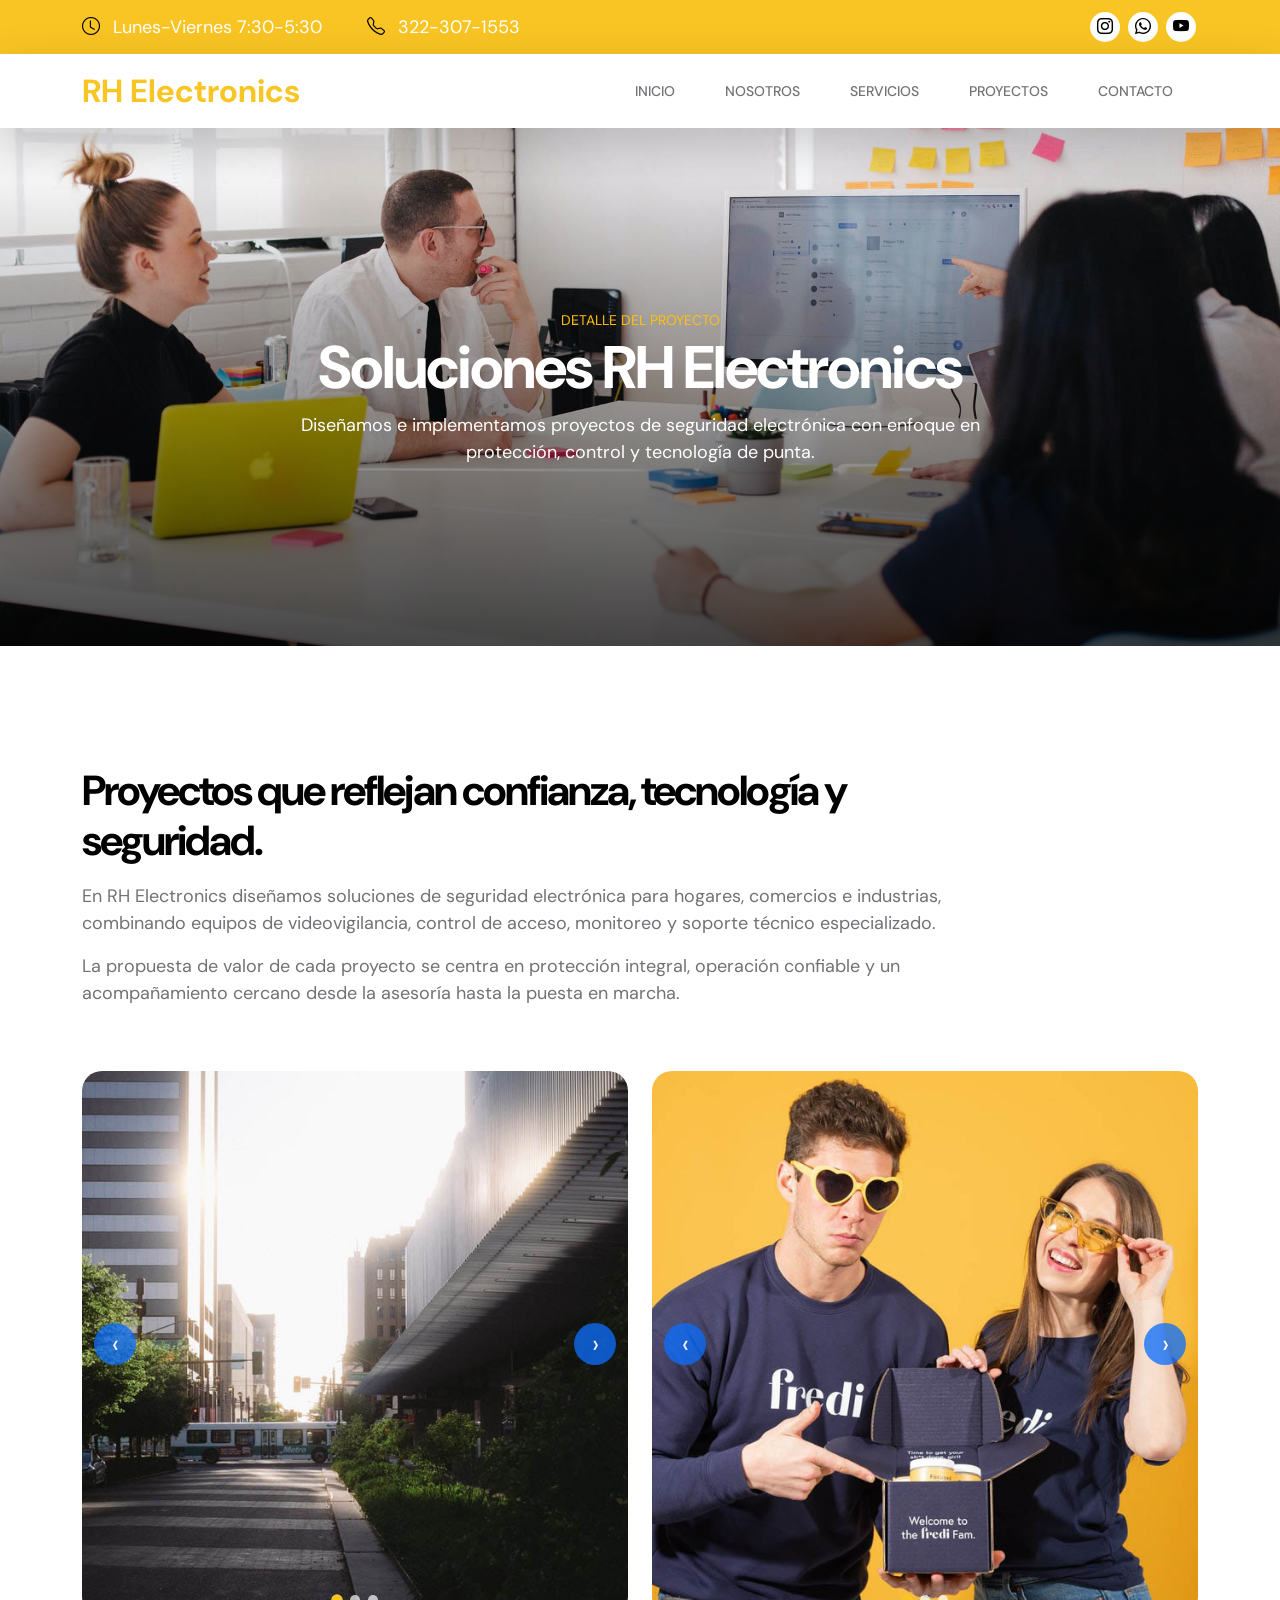
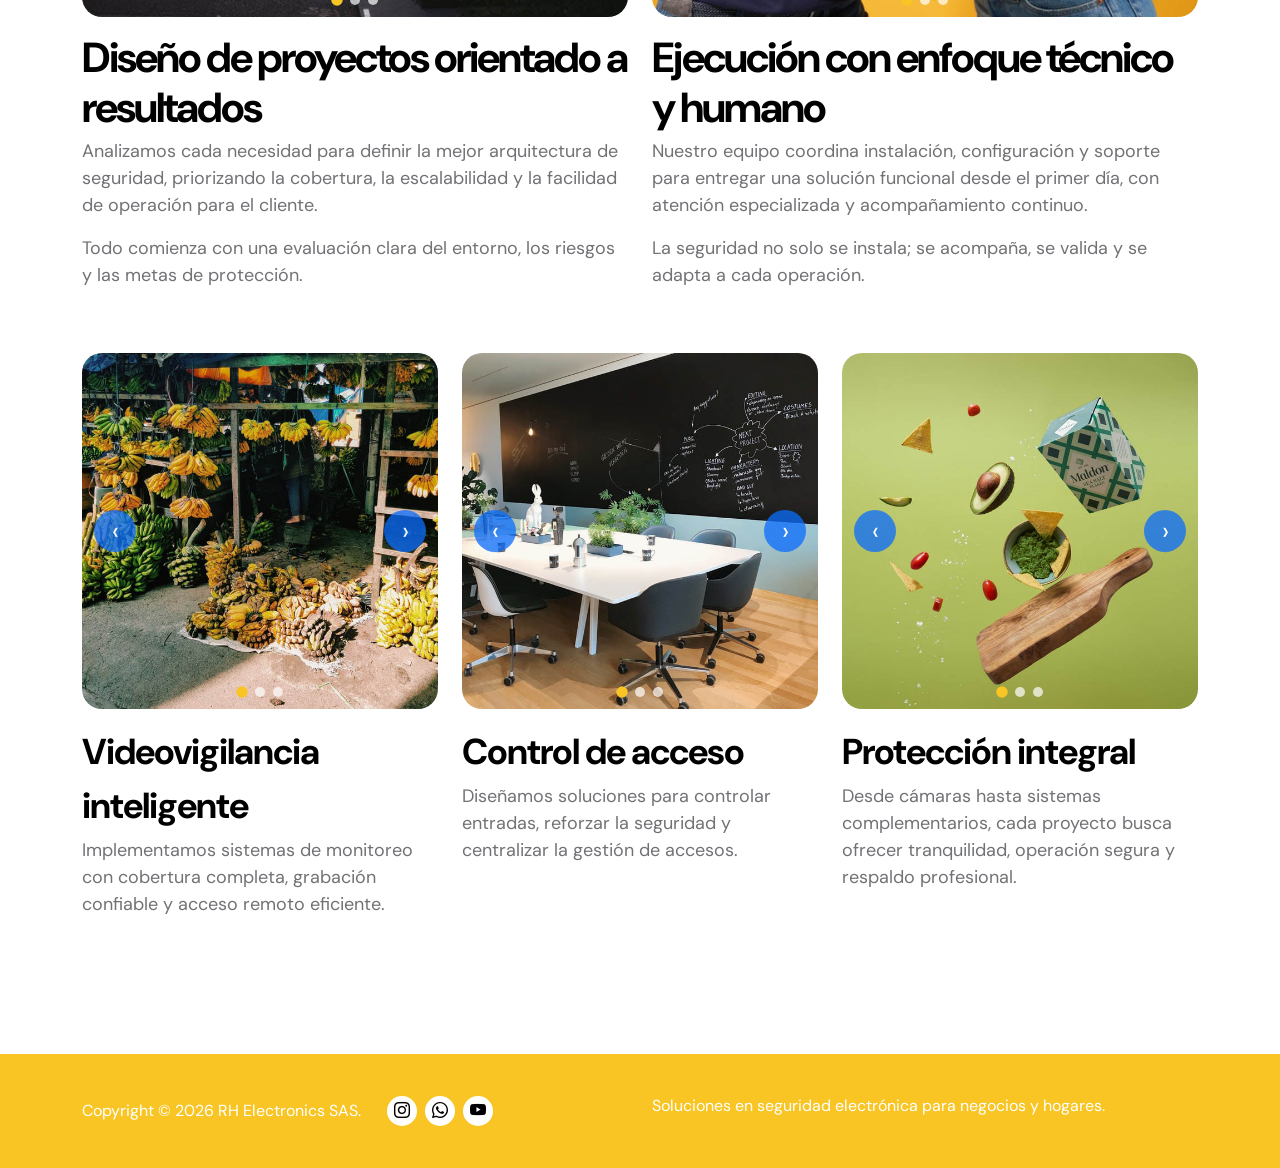
==== commit 28ecea35: "colocando botones al final de las imagenes" ====
--- a/project-detail.html
+++ b/project-detail.html
@@ -150,6 +150,7 @@
                                 <img src="images/projects/pj-gal-szabo-CIXXIWxxec4-unsplash.jpg" class="img-fluid projects-image project-gallery-image" alt="Proyecto de seguridad electrónica">
                                 <button class="gallery-arrow gallery-arrow-prev" type="button" aria-label="Imagen anterior">&#8249;</button>
                                 <button class="gallery-arrow gallery-arrow-next" type="button" aria-label="Imagen siguiente">&#8250;</button>
+                                <div class="gallery-dots" aria-label="Puntos de navegación"></div>
                             </div>
 
                             <h2 class="mt-3 mb-1">Diseño de proyectos orientado a resultados</h2>
@@ -168,6 +169,7 @@
                                 <img src="images/projects/team-fredi-FN3vmVee2sI-unsplash.jpg" class="img-fluid projects-image project-gallery-image" alt="Equipo RH Electronics trabajando en un proyecto">
                                 <button class="gallery-arrow gallery-arrow-prev" type="button" aria-label="Imagen anterior">&#8249;</button>
                                 <button class="gallery-arrow gallery-arrow-next" type="button" aria-label="Imagen siguiente">&#8250;</button>
+                                <div class="gallery-dots" aria-label="Puntos de navegación"></div>
                             </div>
 
                             <h2 class="mt-3 mb-1">Ejecución con enfoque técnico y humano</h2>
@@ -186,6 +188,7 @@
                                 <img src="images/projects/vmsign-x9yGe7wnvKQ-unsplash.jpg" class="img-fluid projects-image project-gallery-image" alt="Proyecto de videovigilancia">
                                 <button class="gallery-arrow gallery-arrow-prev" type="button" aria-label="Imagen anterior">&#8249;</button>
                                 <button class="gallery-arrow gallery-arrow-next" type="button" aria-label="Imagen siguiente">&#8250;</button>
+                                <div class="gallery-dots" aria-label="Puntos de navegación"></div>
                             </div>
 
                             <h3 class="mt-3 mb-1">Videovigilancia inteligente</h3>
@@ -202,6 +205,7 @@
                                 <img src="images/projects/elena-baidak-pz69kY0UQuQ-unsplash.jpg" class="img-fluid projects-image project-gallery-image" alt="Proyecto de control de acceso">
                                 <button class="gallery-arrow gallery-arrow-prev" type="button" aria-label="Imagen anterior">&#8249;</button>
                                 <button class="gallery-arrow gallery-arrow-next" type="button" aria-label="Imagen siguiente">&#8250;</button>
+                                <div class="gallery-dots" aria-label="Puntos de navegación"></div>
                             </div>
 
                             <h3 class="mt-3 mb-1">Control de acceso</h3>
@@ -218,6 +222,7 @@
                                 <img src="images/projects/tangerine-newt-AKH4OVEmILc-unsplash.jpg" class="img-fluid projects-image project-gallery-image" alt="Proyecto de seguridad integral">
                                 <button class="gallery-arrow gallery-arrow-prev" type="button" aria-label="Imagen anterior">&#8249;</button>
                                 <button class="gallery-arrow gallery-arrow-next" type="button" aria-label="Imagen siguiente">&#8250;</button>
+                                <div class="gallery-dots" aria-label="Puntos de navegación"></div>
                             </div>
 
                             <h3 class="mt-3 mb-1">Protección integral</h3>
@@ -273,11 +278,33 @@
                 const image = gallery.querySelector('.project-gallery-image');
                 const prevButton = gallery.querySelector('.gallery-arrow-prev');
                 const nextButton = gallery.querySelector('.gallery-arrow-next');
+                const dotsContainer = gallery.querySelector('.gallery-dots');
                 let currentIndex = 0;
+
+                images.forEach(function (_, index) {
+                    const dot = document.createElement('button');
+                    dot.type = 'button';
+                    dot.className = 'gallery-dot' + (index === 0 ? ' active' : '');
+                    dot.setAttribute('aria-label', 'Ir a la imagen ' + (index + 1));
+                    dot.addEventListener('click', function () {
+                        currentIndex = index;
+                        image.src = images[currentIndex];
+                        updateDots();
+                    });
+                    dotsContainer.appendChild(dot);
+                });
+
+                function updateDots() {
+                    const dots = dotsContainer.querySelectorAll('.gallery-dot');
+                    dots.forEach(function (dot, index) {
+                        dot.classList.toggle('active', index === currentIndex);
+                    });
+                }
 
                 function updateImage(direction) {
                     currentIndex = (currentIndex + direction + images.length) % images.length;
                     image.src = images[currentIndex];
+                    updateDots();
                 }
 
                 prevButton.addEventListener('click', function (event) {
--- a/css/tooplate-waso-strategy.css
+++ b/css/tooplate-waso-strategy.css
@@ -398,6 +398,32 @@
   right: 12px;
 }
 
+.gallery-dots {
+  position: absolute;
+  left: 50%;
+  bottom: 12px;
+  transform: translateX(-50%);
+  display: flex;
+  align-items: center;
+  gap: 8px;
+  z-index: 3;
+}
+
+.gallery-dot {
+  width: 10px;
+  height: 10px;
+  border-radius: 50%;
+  border: none;
+  background: rgba(255, 255, 255, 0.7);
+  padding: 0;
+  cursor: pointer;
+}
+
+.gallery-dot.active {
+  background: var(--primary-color);
+  transform: scale(1.15);
+}
+
 /*---------------------------------------
   SITE HEADER              
 -----------------------------------------*/
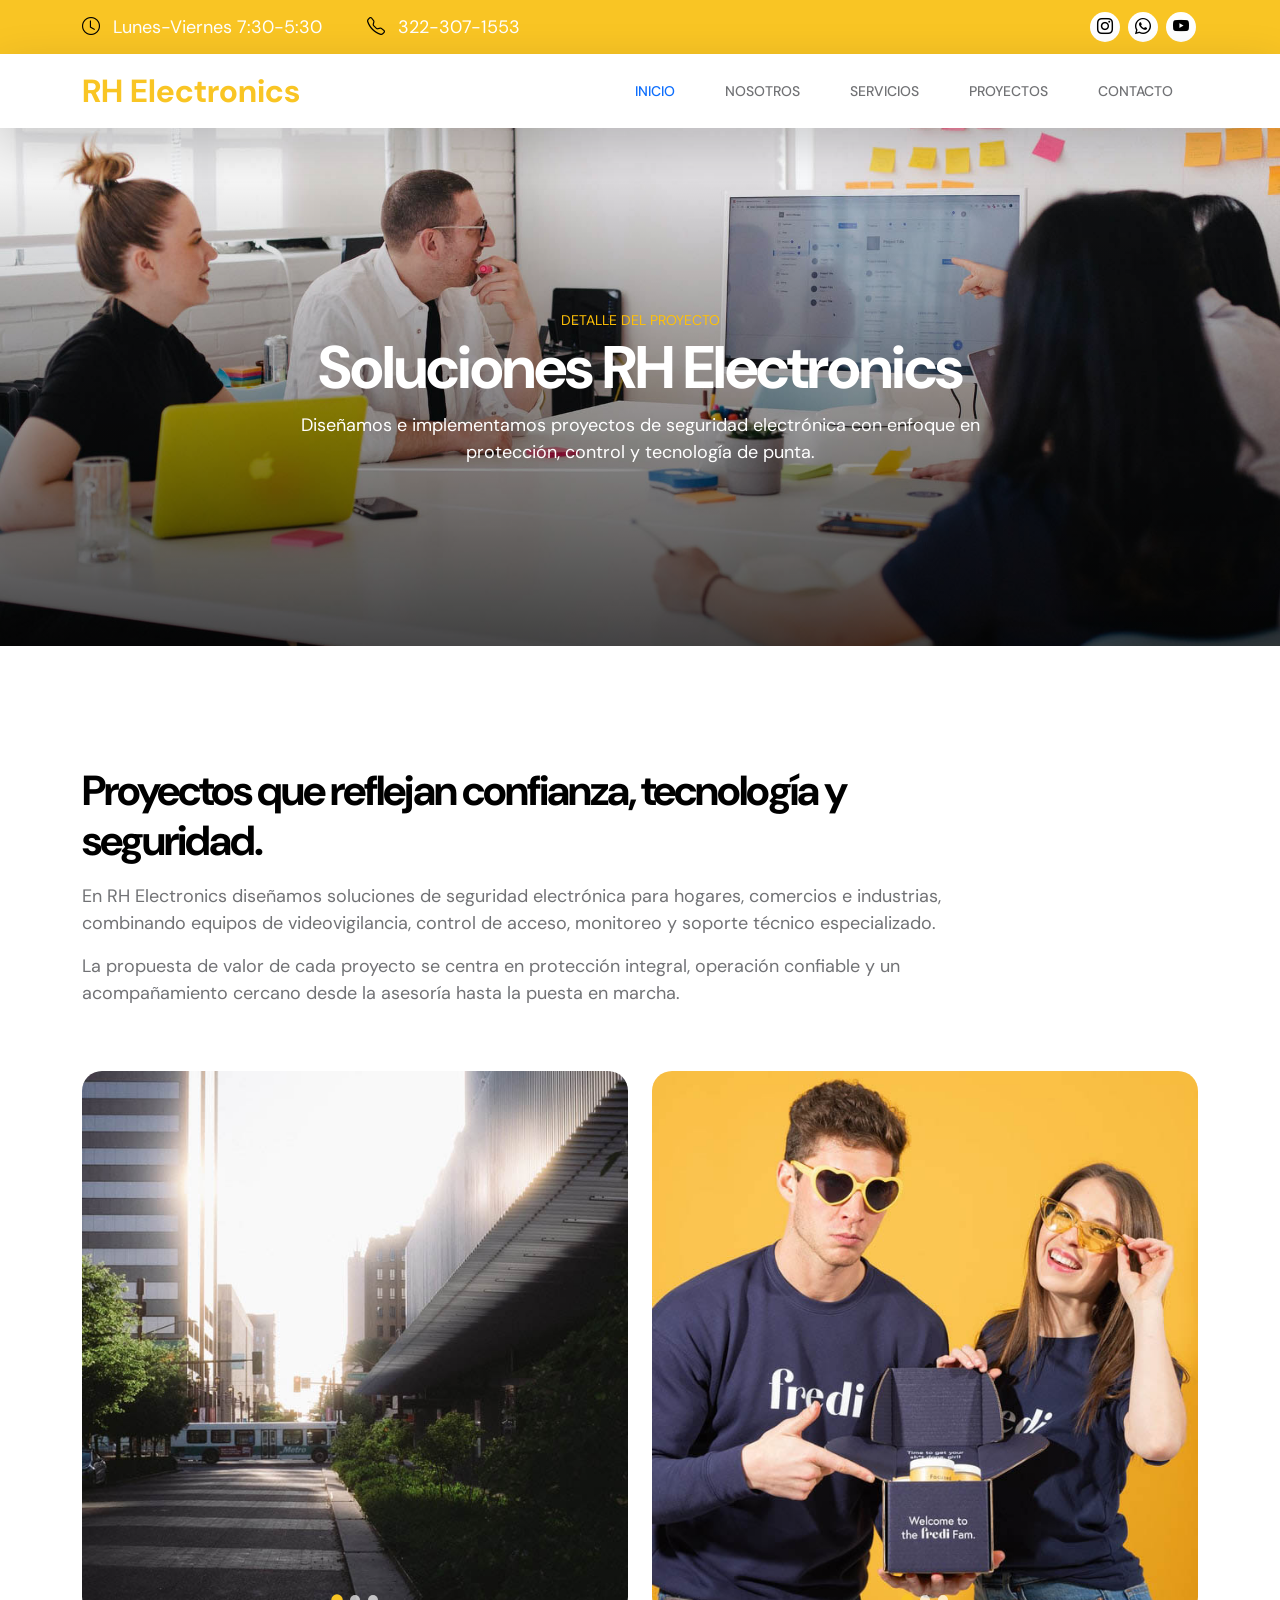
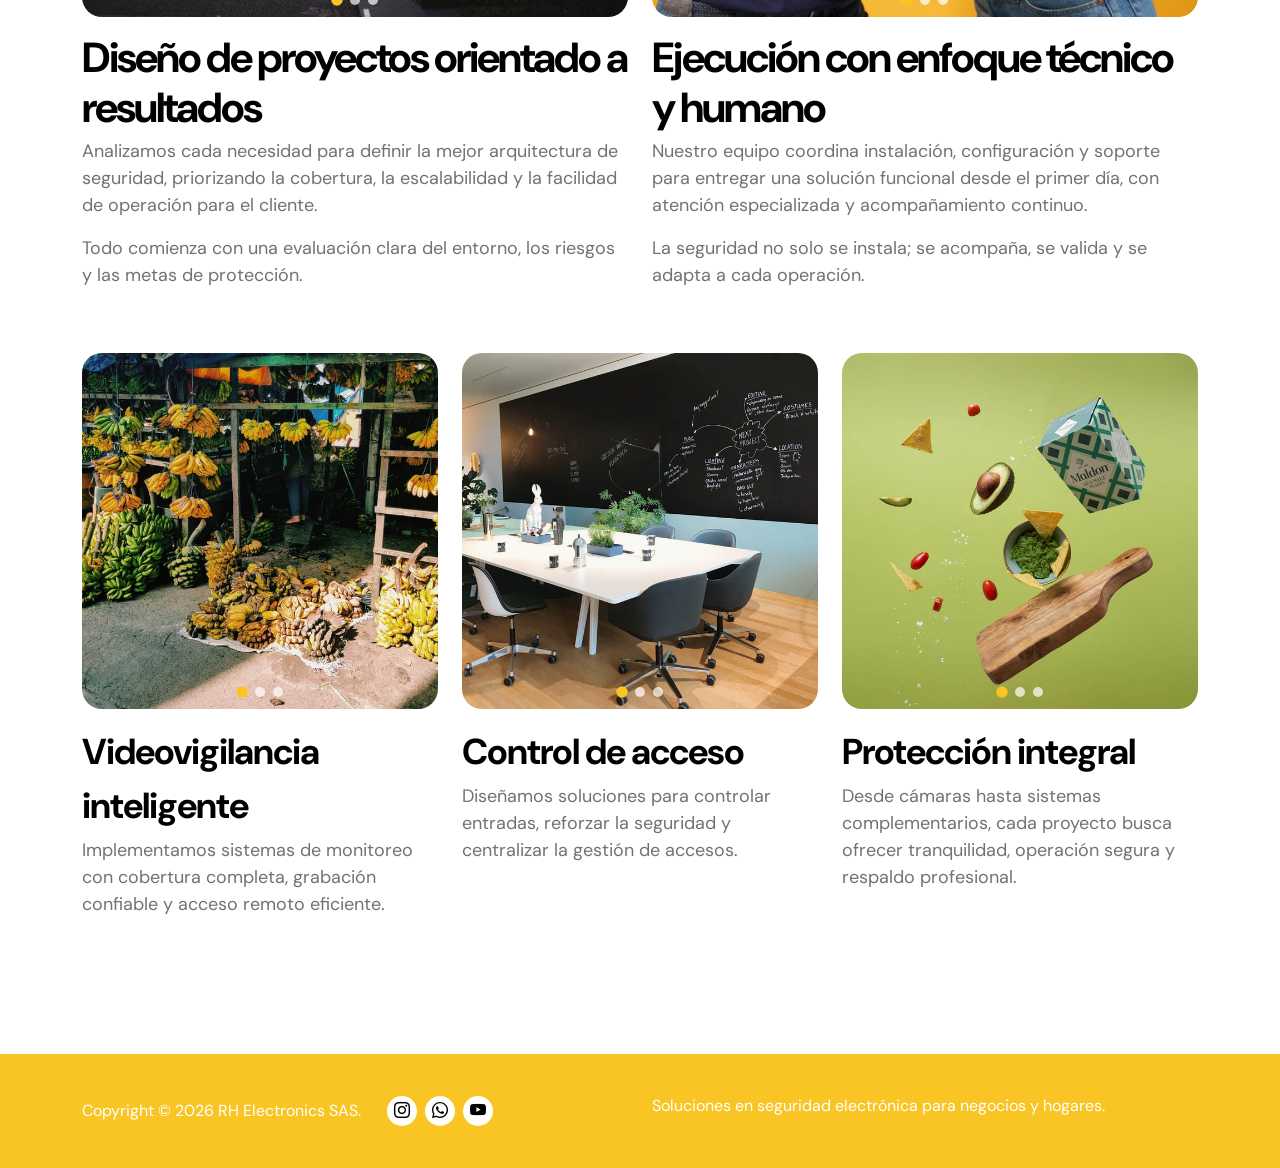
==== commit ec0275e4: "ajustes en quitar botones en imagenes de los proyectos" ====
--- a/project-detail.html
+++ b/project-detail.html
@@ -148,8 +148,6 @@
                                 "images/projects/vmsign-x9yGe7wnvKQ-unsplash.jpg"
                             ]'>
                                 <img src="images/projects/pj-gal-szabo-CIXXIWxxec4-unsplash.jpg" class="img-fluid projects-image project-gallery-image" alt="Proyecto de seguridad electrónica">
-                                <button class="gallery-arrow gallery-arrow-prev" type="button" aria-label="Imagen anterior">&#8249;</button>
-                                <button class="gallery-arrow gallery-arrow-next" type="button" aria-label="Imagen siguiente">&#8250;</button>
                                 <div class="gallery-dots" aria-label="Puntos de navegación"></div>
                             </div>
 
@@ -167,8 +165,6 @@
                                 "images/projects/elena-baidak-pz69kY0UQuQ-unsplash.jpg"
                             ]'>
                                 <img src="images/projects/team-fredi-FN3vmVee2sI-unsplash.jpg" class="img-fluid projects-image project-gallery-image" alt="Equipo RH Electronics trabajando en un proyecto">
-                                <button class="gallery-arrow gallery-arrow-prev" type="button" aria-label="Imagen anterior">&#8249;</button>
-                                <button class="gallery-arrow gallery-arrow-next" type="button" aria-label="Imagen siguiente">&#8250;</button>
                                 <div class="gallery-dots" aria-label="Puntos de navegación"></div>
                             </div>
 
@@ -186,8 +182,6 @@
                                 "images/projects/elena-baidak-pz69kY0UQuQ-unsplash.jpg"
                             ]'>
                                 <img src="images/projects/vmsign-x9yGe7wnvKQ-unsplash.jpg" class="img-fluid projects-image project-gallery-image" alt="Proyecto de videovigilancia">
-                                <button class="gallery-arrow gallery-arrow-prev" type="button" aria-label="Imagen anterior">&#8249;</button>
-                                <button class="gallery-arrow gallery-arrow-next" type="button" aria-label="Imagen siguiente">&#8250;</button>
                                 <div class="gallery-dots" aria-label="Puntos de navegación"></div>
                             </div>
 
@@ -203,8 +197,6 @@
                                 "images/projects/tangerine-newt-AKH4OVEmILc-unsplash.jpg"
                             ]'>
                                 <img src="images/projects/elena-baidak-pz69kY0UQuQ-unsplash.jpg" class="img-fluid projects-image project-gallery-image" alt="Proyecto de control de acceso">
-                                <button class="gallery-arrow gallery-arrow-prev" type="button" aria-label="Imagen anterior">&#8249;</button>
-                                <button class="gallery-arrow gallery-arrow-next" type="button" aria-label="Imagen siguiente">&#8250;</button>
                                 <div class="gallery-dots" aria-label="Puntos de navegación"></div>
                             </div>
 
@@ -220,8 +212,6 @@
                                 "images/projects/elena-baidak-pz69kY0UQuQ-unsplash.jpg"
                             ]'>
                                 <img src="images/projects/tangerine-newt-AKH4OVEmILc-unsplash.jpg" class="img-fluid projects-image project-gallery-image" alt="Proyecto de seguridad integral">
-                                <button class="gallery-arrow gallery-arrow-prev" type="button" aria-label="Imagen anterior">&#8249;</button>
-                                <button class="gallery-arrow gallery-arrow-next" type="button" aria-label="Imagen siguiente">&#8250;</button>
                                 <div class="gallery-dots" aria-label="Puntos de navegación"></div>
                             </div>
 
@@ -271,53 +261,7 @@
         <script src="js/magnific-popup-options.js"></script>
         <script src="js/click-scroll.js"></script>
         <script src="js/custom.js"></script>
-
-        <script>
-            document.querySelectorAll('.project-gallery-item').forEach(function (gallery) {
-                const images = JSON.parse(gallery.dataset.images || '[]');
-                const image = gallery.querySelector('.project-gallery-image');
-                const prevButton = gallery.querySelector('.gallery-arrow-prev');
-                const nextButton = gallery.querySelector('.gallery-arrow-next');
-                const dotsContainer = gallery.querySelector('.gallery-dots');
-                let currentIndex = 0;
-
-                images.forEach(function (_, index) {
-                    const dot = document.createElement('button');
-                    dot.type = 'button';
-                    dot.className = 'gallery-dot' + (index === 0 ? ' active' : '');
-                    dot.setAttribute('aria-label', 'Ir a la imagen ' + (index + 1));
-                    dot.addEventListener('click', function () {
-                        currentIndex = index;
-                        image.src = images[currentIndex];
-                        updateDots();
-                    });
-                    dotsContainer.appendChild(dot);
-                });
-
-                function updateDots() {
-                    const dots = dotsContainer.querySelectorAll('.gallery-dot');
-                    dots.forEach(function (dot, index) {
-                        dot.classList.toggle('active', index === currentIndex);
-                    });
-                }
-
-                function updateImage(direction) {
-                    currentIndex = (currentIndex + direction + images.length) % images.length;
-                    image.src = images[currentIndex];
-                    updateDots();
-                }
-
-                prevButton.addEventListener('click', function (event) {
-                    event.preventDefault();
-                    updateImage(-1);
-                });
-
-                nextButton.addEventListener('click', function (event) {
-                    event.preventDefault();
-                    updateImage(1);
-                });
-            });
-        </script>
+        <script src="js/project-gallery.js"></script>
 
     </body>
-</html>
+</html>
--- a/css/tooplate-waso-strategy.css
+++ b/css/tooplate-waso-strategy.css
@@ -273,12 +273,9 @@
 
 .navbar-nav .nav-link.active, 
 .navbar-nav .nav-link:hover,
-.projects-detail-page .navbar-nav .nav-link.active:hover {
+.projects-detail-page .navbar-nav .nav-link.active:hover,
+.projects-detail-page .navbar-nav .nav-link.active {
   color: var(--secondary-color);
-}
-
-.projects-detail-page .navbar-nav .nav-link.active {
-  color: var(--p-color);
 }
 
 .navbar-toggler {
